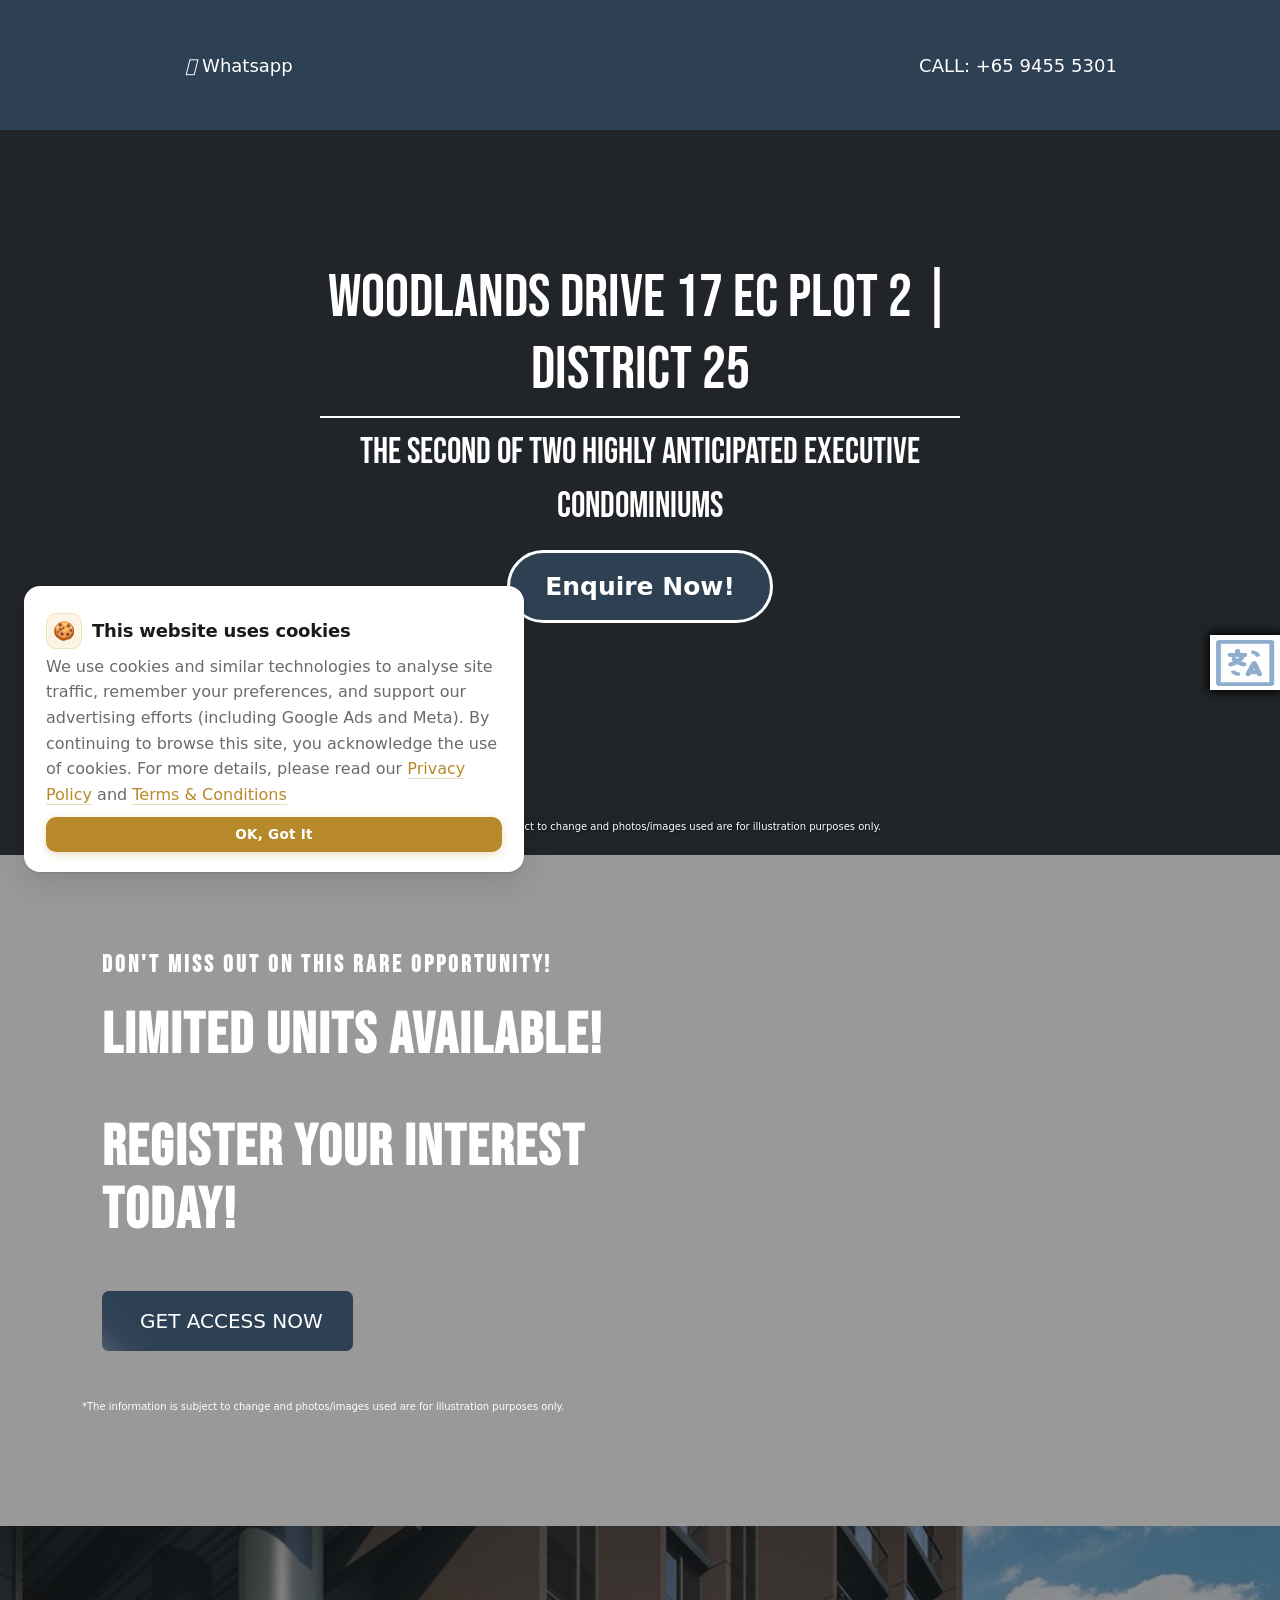
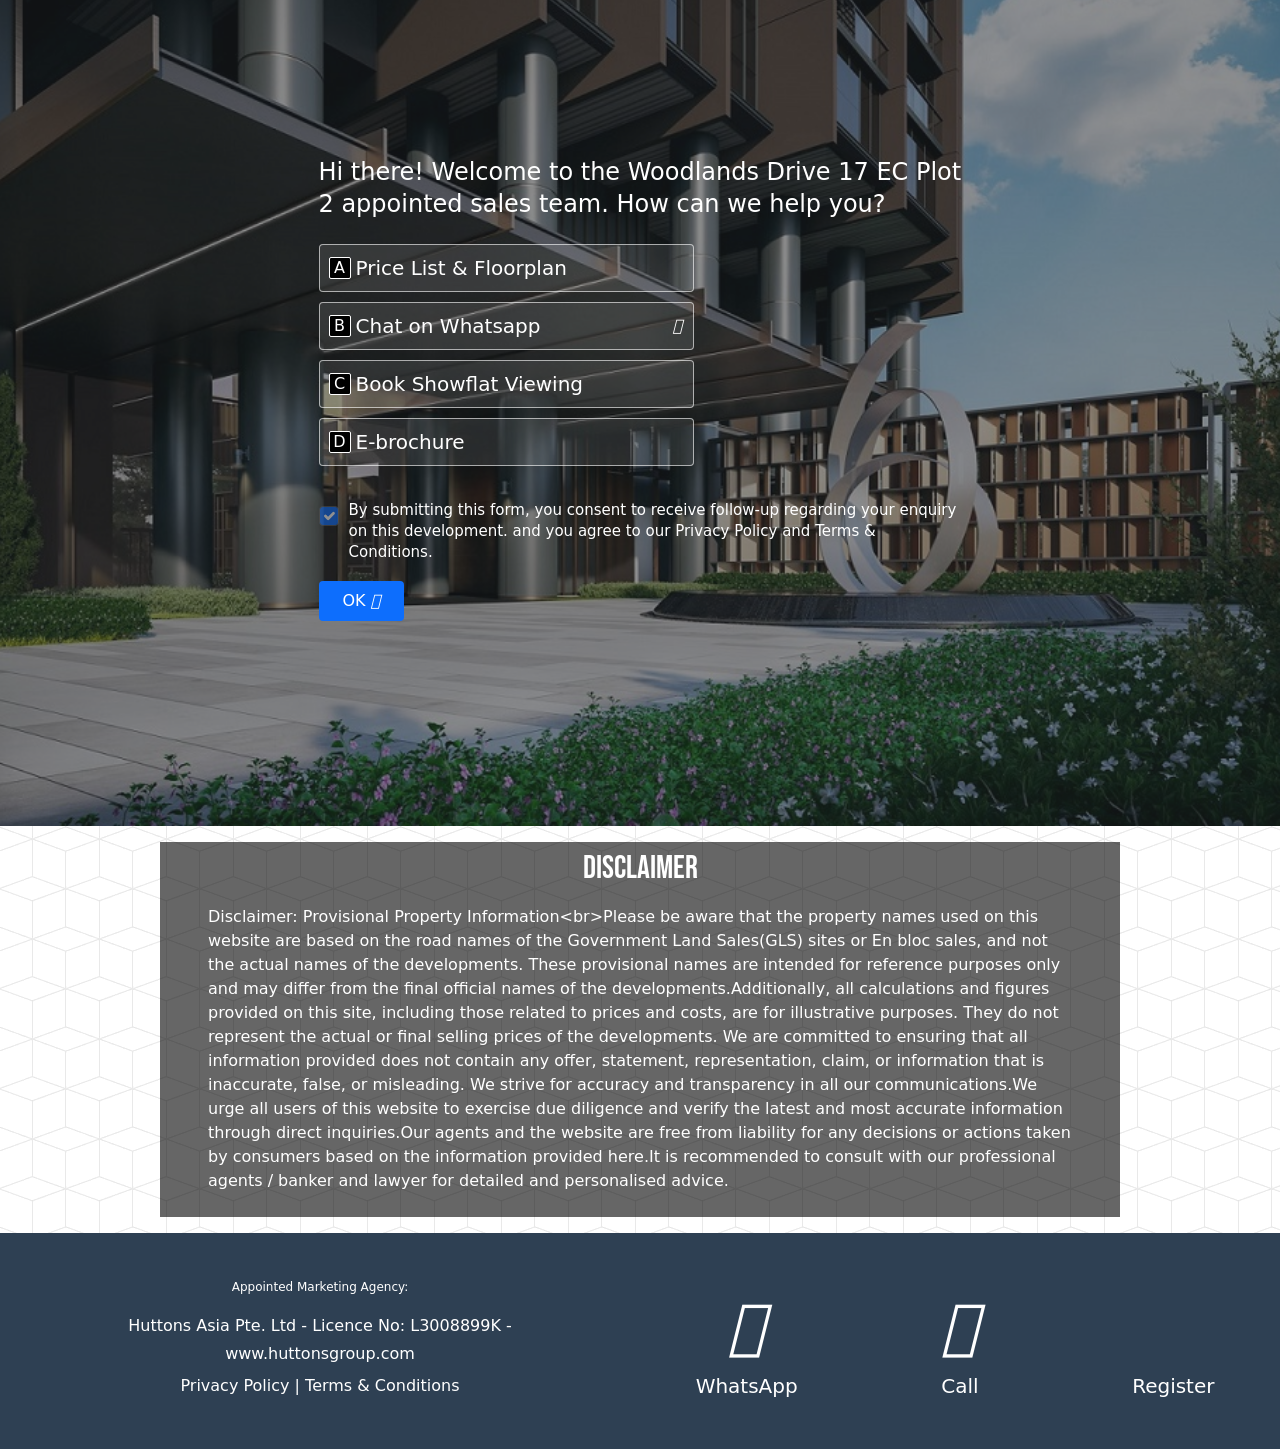
==== index.html @ e2419bd7 "Initial commit Co-Authored-By: Oz <oz-agent@warp.dev>" ====
<!DOCTYPE html>
<html lang="en-SG" dir="ltr">
<head>
    <meta http-equiv="X-UA-Compatible" content="IE=edge" />
    <meta charset="UTF-8">
    <meta http-equiv="X-UA-Compatible" content="IE=edge">
    <meta name="viewport" content="width=device-width, initial-scale=1.0">
    <title>Woodlands Drive 17 EC Plot 2 | District 25</title>

        <link rel="canonical" href="index.html" />
        <link rel="alternate" hreflang="en-sg" href="index.html" />
        <link rel="alternate" hreflang="x-default" href="index.html" />

    <!-- Author — person or organization who created the content -->
    <meta name="author" content="Huttons Asia Pte Ltd" />

    <!-- Publisher — organization publishing the site -->
    <meta name="publisher" content="Huttons Asia Pte Ltd" />

    <!-- Copyright — ownership declaration -->
    <meta name="copyright" content="© 2026 Huttons Asia Pte Ltd. All rights reserved." />

    <!-- Generator — optional, identifies the platform -->
    <meta name="generator" content="RTD Showflat Platform" />

    <meta property="og:title" content="Woodlands Drive 17 EC Plot 2 | District 25" />
    <meta property="og:description" content="Woodlands Drive 17 EC Plot 2 is an upcoming executive condominium that is approximately 290,000 sqft with the potential to yield about 560 units. Located near Woodlands South MRT and the future Woodlands Regional Centre, its strategic positioning with strong connectivity and transformation nearby presents an attractive opportunity for homeowners and investors. " />
    <meta property="og:url" content="https://woodlandsdrive17plot2admin.showflat.com.sg" />
    <meta property="og:image" itemprop="image"
          content="https://rtdbookappointment.s3.ap-southeast-1.amazonaws.com/Bookappointment/Property/9a87d29b-742b-47fc-98c3-b0d3857cc143.jpg" />

    <meta name="twitter:card" content="summary_large_image" />
    <meta name="twitter:url" content="https://woodlandsdrive17plot2admin.showflat.com.sg" />
    <meta name="twitter:title" content="Woodlands Drive 17 EC Plot 2 | District 25" />
    <meta name="twitter:description" content="Woodlands Drive 17 EC Plot 2 is an upcoming executive condominium that is approximately 290,000 sqft with the potential to yield about 560 units. Located near Woodlands South MRT and the future Woodlands Regional Centre, its strategic positioning with strong connectivity and transformation nearby presents an attractive opportunity for homeowners and investors. " />
    <meta name="twitter:image" content="https://rtdbookappointment.s3.ap-southeast-1.amazonaws.com/Bookappointment/Property/9a87d29b-742b-47fc-98c3-b0d3857cc143.jpg" />
    <meta name="twitter:image:alt" content="Woodlands Drive 17 EC Plot 2 | District 25" />

        <meta name="description" content="Woodlands Drive 17 EC Plot 2 is an upcoming executive condominium that is approximately 290,000 sqft with the potential to yield about 560 units. Located near Woodlands South MRT and the future Woodlands Regional Centre, its strategic positioning with strong connectivity and transformation nearby presents an attractive opportunity for homeowners and investors. ">


    <meta name="google-site-verification" />

    <!-- Preconnect hints (moved to top) -->
    <link rel="preconnect" href="https://fonts.googleapis.com">
    <link rel="preconnect" href="https://fonts.gstatic.com" crossorigin>
    <link rel="preconnect" href="https://cdnjs.cloudflare.com">

    <!-- Favicon -->
    <link rel="icon" type="image/x-icon" href="https://rtdbookappointment.s3.ap-southeast-1.amazonaws.com/Bookappointment/Property/d33e8c09-7c32-4915-ab3e-2075d72702f4">

    <link rel="apple-touch-icon" sizes="180x180" href="https://rtdbookappointment.s3.ap-southeast-1.amazonaws.com/Bookappointment/Property/d33e8c09-7c32-4915-ab3e-2075d72702f4">
    <link rel="apple-touch-icon" sizes="152x152" href="https://rtdbookappointment.s3.ap-southeast-1.amazonaws.com/Bookappointment/Property/d33e8c09-7c32-4915-ab3e-2075d72702f4">
    <link rel="apple-touch-icon" sizes="120x120" href="https://rtdbookappointment.s3.ap-southeast-1.amazonaws.com/Bookappointment/Property/d33e8c09-7c32-4915-ab3e-2075d72702f4">
    <link rel="apple-touch-icon" sizes="76x76" href="https://rtdbookappointment.s3.ap-southeast-1.amazonaws.com/Bookappointment/Property/d33e8c09-7c32-4915-ab3e-2075d72702f4">
    <meta name="apple-mobile-web-app-capable" content="yes">
    <meta name="apple-mobile-web-app-status-bar-style" content="default">
    <meta name="apple-mobile-web-app-title" content="Woodlands Drive 17 EC Plot 2">

    <link rel="manifest" href="site.webmanifest">
    <meta name="theme-color" content="#041e42">

        <meta name="robots" content="index, follow">

    <!-- Google Fonts (external CDN — no versioning needed) -->
    <link href="https://fonts.googleapis.com/css2?family=Bebas+Neue&family=Cormorant+Garamond:ital,wght@0,300;0,400;0,500;0,600;0,700;1,300;1,400;1,500;1,600;1,700&family=Exo:ital,wght@0,100;0,200;0,300;0,400;0,500;0,600;0,700;0,800;0,900;1,100;1,200;1,300;1,400;1,500;1,600;1,700;1,800;1,900&family=Montserrat:ital,wght@0,100;0,200;0,300;0,400;0,500;0,600;0,700;0,800;0,900;1,100;1,200;1,300;1,400;1,500;1,600;1,700;1,800;1,900&family=Nunito:wght@300;400;700&family=Rajdhani:wght@300&family=Roboto:ital,wght@0,100;0,300;0,400;0,500;0,700;0,900;1,100;1,300;1,400;1,500;1,700;1,900&family=Syne:wght@400;500;600;700;800&display=swap" rel="stylesheet">

    <!-- Font Awesome (external CDN — no versioning needed) -->
    <link rel="stylesheet" href="https://cdnjs.cloudflare.com/ajax/libs/font-awesome/4.7.0/css/font-awesome.min.css">

    <!-- CSS (versioned) -->
    <link href="Content/templates_assets/templateZ/css/tempZstyle.css%3Fv=1.0.css" rel="stylesheet" />
    <link href="Content/templates_assets/DesignX,Z_Common/MortgageCalculatorStyle.css%3Fv=1.0.css" rel="stylesheet" />
    <link href="Content/templates_assets/DesignX,Z_Common/MeetingCardsStyle.css%3Fv=1.0.css" rel="stylesheet" />
    <link href="Content/templates_assets/css/bootstrap5.1.3.min.css%3Fv=1.0.css" rel="stylesheet" />
    <link rel="stylesheet" href="Content/microsites_assets/css/owl.css%3Fv=1.0.css" />
    <link href="Content/assets/css/Animate2020.css%3Fv=1.0.css" rel="stylesheet" />
    <link href="Content/templates_assets/css/jquery-ui.css%3Fv=1.0.css" rel="stylesheet" />

    <link rel="stylesheet"
          href="Content/microsites_assets/css/showflat.print.css%3Fv=1.0.css"
          media="print" />

    <style>

    :root {
        --font-fallback: -apple-system, BlinkMacSystemFont, 'Segoe UI', Arial, sans-serif;
    }

    /* ── Header ── */

    .header-contact-btn a:hover {
        background-color: #2E4053;
    }

    .theme-btn-bg-color  { background-color: #2E4053 !important; }
    .theme-btn-text-color { color: #ffffff !important; }

    /* ── Scrollbar ── */

    .hide-scroll::-webkit-scrollbar { display: none; }

    /* ── Map ── */

    #map_canvas {
        position: relative;
        width: 100%;
        height: 600px;
        overflow: hidden;
        padding-top: 56.25%;
    }

    /* ── Tables ── */

    .price-list .table-responsive table {
        max-width: 100% !important;
        color: white;
    }

    .brochure-sec .table .img-responsive {
        max-width: 100%;
        height: unset !important;
    }

    .brochure-sec table th,
    .brochure-sec table td {
        color: white;
    }

    .brochure-sec .table div { overflow-x: auto; }

    .project-intro div .table { color: white !important; }

    .project-intro div .table img {
        max-width: 100% !important;
        height: unset !important;
    }

    .project-intro div .table .table { min-width: 100% !important; }

    /* ── Inputs ── */

    ::placeholder { color: #d3d3d3 !important; }

    .contact-sec input,
    .contact-sec select,
    .contact-sec textarea {
        border: none;
        min-height: 56px !important;
    }

    .contact-sec input:focus,
    .contact-sec select:focus,
    .contact-sec textarea:focus {
        outline: none;
    }

    .contact-sec textarea { max-height: 200px; }

    #contactFormModal select { min-height: 43px !important; }

    input::-webkit-outer-spin-button,
    input::-webkit-inner-spin-button {
        -webkit-appearance: none;
        margin: 0;
    }

    input[type=number] { -moz-appearance: textfield; }

    /* ── Description ── */

    .description table {
        width: unset !important;
        table-layout: fixed !important;
    }

    .description div { overflow-x: auto; }
    .description img { width: 100% !important; }

    /* ── Arrows ── */

    .rtArrow { transition-duration: 0.2s; }

    .rtUp {
        transform: rotateZ(-90deg);
        transition-duration: 0.2s;
    }

    .arrow-inner::before { background-color: rgba(46,64,83); }
    .arrow-inner::after  { background-color: rgba(46,64,83); }

    /* ── Footer / remove ── */

    .remove-footer { transform: translateY(100%); }

    /* ── Contact div ── */

    .main-contact-div { overflow-y: scroll; }
    .main-contact-div::-webkit-scrollbar { display: none; }

    /* ── Q headings ── */

    .q-headings {
        position: relative;
        font-weight: unset;
        font-size: 24px;
        line-height: 32px;
    }

    .q-headings span {
        display: none;
        position: absolute;
        top: 5px;
        font-size: 14px;
        line-height: 20px;
        left: -30px;
    }

    /* ── Chat option ── */

    .chat-option {
        display: flex;
        align-items: center;
        position: relative;
        width: 100%;
        font-weight: unset;
        font-size: 16px;
        line-height: 24px;
        padding: 10px;
        max-width: 100%;
        margin-bottom: 10px;
        border-radius: 4px;
        background-color: rgba(255, 255, 255, 0.1);
        box-shadow: rgb(255 255 255 / 60%) 0px 0px 0px 1px inset;
        transition-duration: 0.1s;
        transition-property: background-color, color, border-color, opacity, box-shadow;
        transition-timing-function: ease-out;
        cursor: pointer;
    }

    .chat-option:hover {
        background-color: rgba(255, 255, 255, 0.3);
        box-shadow: rgb(255 255 255 / 60%) 0px 0px 0px 2px inset;
    }

    .chat-option-text {
        font-weight: unset;
        font-size: 20px;
        line-height: 28px;
    }

    .chat-option .chat-opt-icons { padding-right: 5px; }

    .chat-option .chat-opt-icons span {
        display: flex;
        align-items: center;
        justify-content: center;
        background-color: black;
        border: 1px solid white;
        border-radius: 2px;
        width: 22px;
        height: 22px;
    }

    .chat-option .chat-opt-check {
        padding-right: 5px;
        position: absolute;
        right: 0;
        display: none;
    }

    .chat-option .checked { display: inline; }

    .chat-option .chat-opt-check span {
        display: flex;
        align-items: center;
        justify-content: center;
        width: 22px;
        height: 22px;
    }

    /* ── Contact form wrappers ── */

    .contact-form-name,
    .contact-form-email,
    .contact-form-unittype,
    .contact-form-number,
    .contact-form-date {
        height: 0px;
        overflow: hidden;
    }

    /* ── Contact form shared input styles ── */

    .contact-form-name input,
    .contact-form-email input,
    .contact-form-unittype input,
    .contact-form-date input,
    .contact-form-date select {
        box-sizing: border-box;
        display: block;
        width: 100%;
        font-family: inherit;
        color: rgb(255, 255, 255);
        padding: 0px 0px 8px;
        border: none;
        outline: none;
        box-shadow: none;
        font-size: 24px;
        line-height: unset;
        border-bottom: 1px solid white;
        transition: border-bottom 0.3s;
        background-color: transparent !important;
    }

    .contact-form-date select option { color: black !important; }

    .contact-form-name input:focus,
    .contact-form-email input:focus,
    .contact-form-unittype input:focus {
        border-bottom: 3px solid white;
        transition-duration: 0.3s;
    }

    /* Phone number — different width */
    .contact-form-number input {
        box-sizing: border-box;
        display: block;
        width: 60%;
        font-family: inherit;
        color: rgb(255, 255, 255);
        padding: 10px;
        border: none;
        outline: none;
        box-shadow: none;
        font-size: 24px;
        line-height: unset;
        border-bottom: 1px solid white;
        transition: border-bottom 0.3s;
        background-color: transparent !important;
    }

    /* ── Error / success ── */

    .number-error-msg {
        position: absolute;
        display: inline-block;
        left: 40%;
        top: 2px;
        background-color: rgb(247, 230, 230);
        border-radius: 3px;
        width: auto;
        color: rgb(255, 0, 0);
        min-height: 32px;
        outline: 0px;
        padding: 4px 8px;
        transition-duration: 0.2s;
    }

    .number-error-msg-default {
        height: 0px;
        overflow: hidden;
        transform: translateY(10px);
    }

    .form-success-msg { display: none; }

    .contact-thank-note {
        color: #fff;
        font-family: helvetica, var(--font-fallback);
        font-size: 18px;
        font-weight: 500;
    }

    /* ── Video ── */

    .video-cover {
        min-height: 100%;
        min-width: 100%;
        left: 50%;
        position: absolute;
        top: 50%;
        transform: translate(-50%, -50%);
    }

    /* ── Call to action ── */

    .call-to-action {
        background-image: linear-gradient(rgba(0, 0, 0, 0.4), rgba(0, 0, 0, 0.4)), url(https://rtdbookappointment.s3.ap-southeast-1.amazonaws.com/Bookappointment/Property/10197a0c-a9e4-4b02-9f46-863754427ce1);
        background-size: cover;
        background-position: center center;
    }

    .call-to-action .title-year {
        color: #FFF8C5;
        font-size: 24px;
        font-weight: 600;
        letter-spacing: 3px;
        font-family: 'Bebas Neue', var(--font-fallback);
        padding: 0px 2px 0px 20px;
    }

    .call-to-action .heading {
        color: #FFF8C5;
        font-size: 58px;
        font-weight: 600;
        line-height: 1.1em;
        letter-spacing: 2px;
        font-family: "Bebas Neue", var(--font-fallback);
        padding: 0px 2px 0px 20px;
    }

    .call-to-action .heading-overview p {
        text-align: left;
        font-size: 18px;
        line-height: 22px;
        padding: 0px 2px 0px 20px;
    }

    /* ── Countdown ── */

    .countdown {
        list-style: none;
        margin: 0;
        padding: 0;
        display: table;
        table-layout: fixed;
        width: 100%;
    }

    .countdown-item { display: table-cell; }
    .countdown-item div { padding: 0px 2px 0px 20px; }

    .countdown-digits {
        color: #FFEAA3;
        font-family: "Bebas Neue", var(--font-fallback);
        font-weight: 400;
        font-size: 54px;
        line-height: 1;
    }

    .countdown-label {
        font-size: 18px;
        line-height: 1;
        color: #fff;
        font-family: "Cormorant Garamond", var(--font-fallback);
        font-weight: 400;
    }

    /* ── Animated button ── */

    .animated-btn {
        background-color: transparent;
        color: white;
        border-color: #86375442;
        border-radius: 7px;
        display: inline-flex;
        padding: 15px 30px;
        text-decoration: none;
        align-items: center;
        position: relative;
        overflow: hidden;
    }

    .animated-btn .button-heading {
        font-size: 20px;
        font-weight: 500;
    }

    .animated-btn:hover { color: white; }

    .animated-btn:before {
        content: '';
        position: absolute;
        height: 200px;
        width: 50px;
        background-color: #fff;
        box-shadow: 0 0 10px #fff;
        filter: blur(30px);
        animation: mymove 2.5s infinite;
        transform: rotate(-45deg) translateX(-60px);
        left: -50px;
    }

    .animated-btn span i { font-size: 26px; }

    @keyframes mymove {
        from { transform: rotate(-45deg) translateX(-60px); }
        to   { transform: rotate(-45deg) translate(500px, 350px); }
    }

    /* ── Preview sections ── */

    .preview-heading {
        color: #2E4053;
        font-family: "Bebas Neue", var(--font-fallback);
        font-size: 73px;
        line-height: .9em;
        font-weight: 600;
    }

    .preview-heading-overview {
        text-align: center;
        color: #2E4053;
        font-size: 18px;
        line-height: 19px;
        font-weight: 400;
        font-family: Arial, var(--font-fallback);
    }

    .preview-access { padding-bottom: 140px; }

    .preview-access .access-card {
        border-radius: 15px;
        text-align: center;
        background-image: linear-gradient(rgba(0, 0, 0, 0.3), rgba(0, 0, 0, 0.3)), url("https://rtdbookappointment.s3.ap-southeast-1.amazonaws.com/Bookappointment/Property/8a466452-8d2e-4a30-80cf-68b984b56114");
        background-size: cover;
        background-repeat: no-repeat;
        box-shadow: 0 0 10px 0 #000;
        height: 100%;
    }

    .preview-access .access-card .heading {
        color: #131313;
        font-weight: 600;
        letter-spacing: 2px;
        font-family: "Bebas Neue", var(--font-fallback);
        margin-bottom: 20px;
    }

    .preview-access .access-card .main-heading h1 {
        color: #0c0c0c;
        font-family: "Bebas Neue", var(--font-fallback);
        font-size: 5vw;
        line-height: .9em;
        margin-bottom: 20px;
        font-weight: 600;
    }

    .preview-access .access-card .main-heading-overview {
        text-align: center;
        color: #1b1b1b;
        line-height: 22px;
        margin-bottom: 60px;
        font-weight: 400;
    }

    .animated-transparent-btn {
        background: none;
        background-color: transparent;
        border: 1px solid black;
    }

    .preview-next { padding: 104px 32px; }

    .preview-next .main-heading {
        color: #2E4053;
        font-family: "Bebas Neue", var(--font-fallback);
        font-size: 90px;
        font-weight: 600;
    }

    .preview-next .next-card {
        text-align: center;
        border-radius: 15px;
        padding: 70px 10px 100px;
        height: 100%;
    }

    .preview-next .next-card .heading {
        color: #fff;
        font-weight: 600;
        letter-spacing: 2px;
        font-family: 'Roboto', var(--font-fallback);
        padding: 0px 20px;
    }

    .preview-next .next-card .main-heading {
        color: #1e1e1e;
        font-family: "Bebas Neue", var(--font-fallback);
        font-size: 4vw;
        font-weight: 600;
        line-height: .8em;
        margin-top: 20px;
        margin-bottom: 30px;
    }

    .preview-next .next-card .main-heading-overview {
        text-align: center;
        color: #fff;
        line-height: 22px;
        padding: 0px 20px;
    }

    .preview-faq { padding: 100px 32px; }

    .preview-faq .main-heading {
        color: #2E4053;
        font-family: "Bebas Neue", var(--font-fallback);
        font-size: 3.7vw;
        font-weight: 600;
    }

    .preview-faq .faqq-question { border: 1px solid rgba(0, 0, 0, 0.05); }
    .preview-faq .faqq-question:not(:last-child) { border-bottom: none; }

    .preview-faq .faqq-question h5,
    .unit-type-new .faqq-question h5 {
        font-family: 'Roboto', var(--font-fallback);
        display: flex;
        align-items: center;
        gap: 15px;
        font-size: 21px;
        cursor: pointer;
        padding: 15px;
        transition-duration: 0.4s;
    }

    .preview-faq .faqq-question h5 .angle-icons,
    .unit-type-new .faqq-question h5 .angle-icons { margin-left: auto; }

    .unit-type-new .faqq-question h5 { border-bottom: 1px solid white; }
    .unit-type-new .faqq-question h5:hover { color: #e6c6a9; }

    .preview-faq .answerr,
    .unit-type-new .answerr {
        font-family: 'Roboto', var(--font-fallback);
        display: none;
        padding: 15px;
        font-size: 1rem;
        line-height: 1.7;
    }

    .hover-white:hover {
        background-color: white;
        color: black;
        border-color: white;
        transition-duration: 0.4s;
    }

    .border-orange { border: 1px solid #ffa600 !important; }
    .bg-orange { background-color: #ffa600; }

    /* ── Developer section ── */

    .developer .developer-container {
        background-attachment: fixed;
        background-size: auto 100%;
        position: relative;
        min-height: 100vh;
        display: flex;
        align-items: end;
    }

    .developer .developer-container .developer-container-content .developer-container-content-logo img {
        width: 50%;
    }

    .developer .developer-container .developer-overview {
        text-align: center;
        color: #ECECEC;
        font-size: 17px;
        line-height: 19px;
        font-weight: 500;
        font-family: 'Roboto', var(--font-fallback);
        margin-bottom: 20px;
        padding-bottom: 100px;
    }

    .developer .developer-container .img-gallery { text-align: center !important; }
    .developer .developer-container .img-gallery img { width: 100%; max-width: 300px; }

    /* ── Unit type new ── */

    .unit-type-new { color: white; }

    .unit-type-new .unit-type-icon {
        width: 1em;
        height: 1em;
        position: relative;
        display: block;
        font-size: 20px;
    }

    .unit-type-new .main-heading {
        color: #f0f0f0;
        font-family: "Bebas Neue", var(--font-fallback);
        font-size: 5.2vw;
        font-weight: 600;
        line-height: .8em;
        letter-spacing: 10px;
    }

    .unit-type-new .main-heading-overview {
        font-weight: 600;
        letter-spacing: 2px;
        font-family: 'Bebas Neue', var(--font-fallback);
        margin-bottom: 20px;
    }

    /* ── Location carousel ── */

    .location-carousel .img-holder {
        box-shadow: 12px 16px 10px 0px rgba(0, 0, 0, 0.5);
    }

    .location-carousel .location-carousel-slide {
        height: 400px;
        position: relative;
        background-size: cover;
        background-position: center center;
    }

    .location-carousel .location-carousel-slide .slide-content {
        position: absolute;
        bottom: 0;
        width: 100%;
        padding: 0px 10px 10px;
    }

    .location-carousel .location-carousel-slide .slide-content .content-heading {
        font-size: 60px;
        color: white;
        font-weight: 600;
        font-family: 'Bebas Neue', var(--font-fallback);
        line-height: 0.8em;
        text-align: center;
    }

    .location-carousel .location-carousel-slide .slide-content .number {
        position: absolute;
        top: 0;
        left: 15px;
        display: flex;
        align-items: center;
        justify-content: center;
        min-height: 60px;
        min-width: 60px;
        border-radius: 50%;
        font-size: 40px;
        font-weight: 600;
        color: black;
        background-color: #ffdd5e;
        font-family: 'Bebas Neue', var(--font-fallback);
        line-height: 0.8em;
    }

    /* ── Floor plans / UI ── */

    .floor_plans_sec .sec-heading {
        color: #83a17e;
        font-family: 'Bebas Neue', var(--font-fallback);
        font-size: 60px;
        font-weight: 200;
        text-transform: uppercase;
        font-style: normal;
        text-decoration: none;
        line-height: 1.4em;
    }

    .cardheading-style2 {
        font-size: 20px;
        font-weight: 400;
        text-transform: uppercase;
        font-style: normal;
        text-decoration: none;
        line-height: 1.5em;
    }

    .btn-shadow-style1 {
        box-shadow: 0px 0px 10px 0px rgba(255, 249, 241, 0.48);
        text-transform: uppercase;
        font-size: 13px;
        border: 1px solid white;
        font-weight: 500;
    }

    .image_curve {
        border-top-left-radius: 600px;
        border-top-right-radius: 600px;
    }

    /* ── Animations ── */

    .shake { animation: shake 0.5s; }

    @keyframes shake {
        10%, 90% { transform: translate3d(-1px, 0, 0); }
        20%, 80% { transform: translate3d(2px, 0, 0); }
        30%, 50%, 70% { transform: translate3d(-4px, 0, 0); }
        40%, 60% { transform: translate3d(4px, 0, 0); }
    }

    /* ── Owl carousel dots ── */

    .owl-carousel.owl-dot-style1 .owl-stage-outer {
        position: relative;
        display: block;
        padding-top: 0px;
    }

    .owl-carousel.owl-dot-style1 .owl-dots {
        position: relative;
        text-align: center;
        line-height: 0;
        margin-top: 20px !important;
        display: block;
    }

    .owl-carousel.owl-dot-style1 .owl-dots .owl-dot {
        position: relative;
        display: inline-block;
        border: 1px solid transparent;
        background: transparent;
        margin: 0px 7px;
        padding: 5px;
        border-radius: 50%;
        transition: all 100ms linear;
        transition-delay: 0.1s;
    }

    .owl-carousel.owl-dot-style1 .owl-dots .owl-dot span {
        display: block;
        width: 9px;
        height: 9px;
        background: #dedede;
        margin: 0px !important;
        border-radius: 50%;
        transition: all 100ms linear;
        transition-delay: 0.1s;
    }

    .owl-carousel.owl-dot-style1 .owl-dots .owl-dot.active {
        border: 1px solid #dedede;
        background: #ffffff;
    }

    .owl-carousel.owl-dot-style1 .owl-dots .owl-dot.active span {
        background: #59b376;
    }

    /* ── Google Translate ── */

    .goog-te-banner-frame { display: none; }

    .goog-te-gadget-icon {
        background-image: url('https://translate.google.com/intl/en_ALL/images/2x_googlelogo_normal_dark.png');
    }

    .goog-te-menu-value { font-size: 16px; }

    .goog-te-menu2 {
        background-color: #fff;
        border: 1px solid #ccc;
        box-shadow: 0 1px 3px rgba(0, 0, 0, 0.1);
        padding: 8px;
    }

    .goog-te-menu2-item div {
        border-radius: 4px;
        padding: 6px;
    }

    .VIpgJd-ZVi9od-ORHb-OEVmcd { display: none !important; }
    .goog-te-gadget { font-size: 0px !important; }
    .goog-te-gadget span { display: none; }
    .goog-te-gadget > * { font-size: 16px !important; }

    .google-translation-container {
        position: fixed;
        width: 70px;
        height: 55px;
        bottom: 210px;
        right: 0px;
        background-color: #fff;
        box-shadow: 0px 0px 10px 2px #000;
        z-index: 50000;
    }

    #toggle-translate { filter: brightness(0.8); }

    #google_translate_element {
        transition: transform 1.5s ease;
        transform: translate(-130px, 20%);
    }

    .google_translate_element-animation {
        transform: translate(200px, 20%) !important;
    }

    #google_translate_element .goog-te-gadget div select {
        background-color: rgba(255, 255, 255, 0.5);
        font-weight: 600;
        padding: 5px !important;
        font-size: 15px !important;
    }

    #google_translate_element .goog-te-gadget div select option {
        background-color: rgba(255, 255, 255, 0.5);
        font-weight: 600;
    }

    /* ── Slider ── */

    .slider-disclaimer {
        font-size: 10px;
        bottom: 5px !important;
        padding: 0 10px;
    }

    .header-sliderr-btn { margin-bottom: 30px; }


    /* ════════════════════════════════
       MEDIA QUERIES
       Breakpoint scale:
         Desktop    : > 1024px        (base styles)
         Tablet L   : 769px – 1024px  ← NEW
         Tablet P   : 577px – 768px   ← NEW
         Mobile     : ≤ 576px
       ════════════════════════════════ */

    /* ── Desktop wide helper ── */
    @media (min-width: 992px) and (max-width: 1201px) {
        .fact-icon {
            font-size: 50px;
            padding: 0px !important;
        }
    }

    @media (min-width: 767px) {
        .mt-130-desk { margin-top: 130px; }
    }

    /* ── Tablet Landscape: 769px – 1024px ── */
    @media (min-width: 769px) and (max-width: 1024px) {

        /* Floor plans — step from 60px desktop toward 40px mobile */
        .floor_plans_sec .sec-heading {
            font-size: 50px;
            line-height: 1.3em;
        }

        /* Map canvas */
        #map_canvas {
            height: 420px;
        }

        /* Call to action */
        .call-to-action .title-year {
            font-size: 22px;
            letter-spacing: 2px;
        }

        .call-to-action .heading {
            font-size: 46px;
        }

        .call-to-action .heading-overview p {
            font-size: 16px;
        }

        /* Countdown */
        .countdown-digits {
            font-size: 42px;
        }

        .countdown-label {
            font-size: 15px;
        }

        /* Preview sections */
        .preview-heading {
            font-size: 58px;
        }

        .preview-access { padding-bottom: 100px; }

        .preview-next { padding: 80px 24px; }

        .preview-next .main-heading {
            font-size: 70px;
        }

        .preview-next .next-card {
            padding: 50px 10px 70px;
        }

        .preview-faq {
            padding: 80px 24px;
        }

        .preview-faq .main-heading {
            font-size: 4.5vw;
        }

        .preview-faq .faqq-question h5,
        .unit-type-new .faqq-question h5 {
            font-size: 18px;
        }

        /* Contact form inputs */
        .contact-form-name input,
        .contact-form-email input,
        .contact-form-unittype input,
        .contact-form-date input,
        .contact-form-date select,
        .contact-form-number input {
            font-size: 20px;
        }

        /* Q headings */
        .q-headings {
            font-size: 20px;
            line-height: 28px;
        }

        /* Chat option */
        .chat-option-text {
            font-size: 18px;
        }

        /* Card heading */
        .cardheading-style2 {
            font-size: 18px;
        }

        /* Location carousel */
        .location-carousel .location-carousel-slide {
            height: 320px;
        }

        .location-carousel .location-carousel-slide .slide-content .content-heading {
            font-size: 48px;
        }

        /* Unit type */
        .unit-type-new .main-heading {
            font-size: 4.2vw;
            letter-spacing: 6px;
        }

        /* Developer — fixed bg attachment breaks on many tablet browsers */
        .developer .developer-container {
            background-attachment: scroll;
        }

        /* Animated button */
        .animated-btn .button-heading {
            font-size: 17px;
        }

        /* Google translate */
        .google-translation-container {
            bottom: 160px;
        }

        /* Section headings */
        .b-sec-title { font-size: 50px; }

        /* Access card h1 */
        .preview-access .access-card .main-heading h1 {
            font-size: 4vw;
        }
    }

    /* ── Tablet Portrait: 577px – 768px ── */
    @media (min-width: 577px) and (max-width: 768px) {

        /* Floor plans */
        .floor_plans_sec .sec-heading {
            font-size: 40px;
            line-height: 1.1em;
            text-align: center;
            width: 100%;
        }

        /* Map canvas */
        #map_canvas {
            height: 320px;
        }

        /* Call to action */
        .call-to-action .title-year {
            font-size: 20px;
            letter-spacing: 2px;
        }

        .call-to-action .heading {
            font-size: 36px;
        }

        /* Countdown */
        .countdown-digits {
            font-size: 34px;
        }

        .countdown-label {
            font-size: 13px;
        }

        /* Preview sections */
        .preview-heading {
            font-size: 44px;
            padding: 0 16px;
        }

        .preview-heading-overview {
            padding: 0 16px;
        }

        .preview-access { padding-bottom: 70px; }

        .preview-access .access-card {
            height: auto;
            margin-bottom: 40px;
            padding: 30px 30px 20px;
        }

        .preview-access .access-card .heading {
            font-size: 10px;
            margin-bottom: 8px;
        }

        .preview-access .access-card .main-heading h1 {
            font-size: 42px;
        }

        .preview-access .access-card .main-heading-overview {
            font-size: 14px;
        }

        .preview-next { padding: 65px 16px; }

        .preview-next .main-heading {
            font-size: 55px;
            text-align: center;
            line-height: .8em;
            padding-bottom: 24px;
        }

        .preview-next .next-card {
            margin-bottom: 24px;
            height: auto;
            padding: 24px 10px;
        }

        .preview-next .next-card .main-heading {
            font-size: 36px;
            text-align: start;
            margin: 0 0 10px;
            padding: 0 16px;
        }

        .preview-next .next-card .main-heading-overview {
            text-align: left;
        }

        .preview-faq { padding: 65px 16px; }

        .preview-faq .main-heading {
            font-size: 52px;
            line-height: .85em;
            text-align: center;
            margin-bottom: 24px;
        }

        .preview-faq .faqq-question h5,
        .unit-type-new .faqq-question h5 {
            font-size: 16px;
        }

        .preview-faq .answerr,
        .unit-type-new .answerr {
            font-size: 15px;
        }

        /* Contact form inputs */
        .contact-form-name input,
        .contact-form-email input,
        .contact-form-unittype input,
        .contact-form-date input,
        .contact-form-date select,
        .contact-form-number input {
            font-size: 18px;
        }

        /* Q headings */
        .q-headings {
            font-size: 18px;
            line-height: 26px;
        }

        /* Chat option */
        .chat-option {
            font-size: 15px;
        }

        .chat-option-text {
            font-size: 17px;
        }

        /* Card heading */
        .cardheading-style2 {
            font-size: 16px;
        }

        /* Small text */
        .small-mobile-text {
            font-size: 0.75rem;
        }

        /* Register button */
        .register-btn-2 {
            font-size: 16px;
        }

        /* Animated button */
        .animated-btn {
            padding: 12px 22px;
        }

        .animated-btn .button-heading {
            font-size: 16px;
        }

        /* Location carousel */
        .location-carousel .location-carousel-slide {
            height: 300px;
        }

        .location-carousel .location-carousel-slide .slide-content .content-heading {
            font-size: 42px;
        }

        .location-carousel .img-holder {
            box-shadow: none;
        }

        /* Unit type */
        .unit-type-new .main-heading {
            font-size: 3.9em;
            letter-spacing: 5px;
        }

        .unit-type-new .main-heading-overview {
            font-size: 13px;
        }

        /* Developer */
        .developer .developer-container {
            background-attachment: scroll;
        }

        .developer .developer-container .developer-container-content .developer-container-content-logo img {
            width: 60%;
        }

        /* Google translate */
        .google-translation-container {
            bottom: 130px;
        }

        /* Dream content */
        #dreamcontent img {
            width: 92% !important;
            height: auto !important;
            max-height: 90vh !important;
        }

        /* Section headings */
        .b-sec-title { font-size: 44px !important; }
        .showflat h1 { font-size: 44px !important; }
        .location-map h1 { font-size: 44px !important; }

        /* Button box */
        .button-box { text-align: center; }
    }

    /* ── Mobile: ≤ 576px ── */
    @media (max-width: 576px) {

        .small-mobile-text { font-size: 0.7rem; }

        /* Call to action */
        .call-to-action .title-year { font-size: 20px; }
        .call-to-action .heading { font-size: 34px; }

        /* Countdown */
        .countdown-digits { font-size: 32px; }
        .countdown-label { font-size: 12px; }

        .button-box { text-align: center; }

        /* Preview access */
        .preview-access .access-card {
            background-image: linear-gradient(rgba(0, 0, 0, 0.3), rgba(0, 0, 0, 0.3)), url("https://rtdbookappointment.s3.ap-southeast-1.amazonaws.com/Bookappointment/Property/8a466452-8d2e-4a30-80cf-68b984b56114");
            height: auto;
            margin-bottom: 50px;
            padding: 35px 40px 25px;
        }

        .preview-access .access-card .heading {
            font-size: 10px;
            margin-bottom: 8px;
        }

        .preview-access .access-card .main-heading h1 { font-size: 50px; }
        .preview-access .access-card .main-heading-overview { font-size: 14px; }

        .animated-btn .button-heading { font-size: 15px; }
        .animated-btn .button-heading-overview { font-size: 7px; }

        .preview-access { padding-bottom: 64px; }

        .preview-heading {
            font-size: 40px;
            padding: 0px 20px;
        }

        .preview-heading-overview { padding: 0px 20px; }

        .preview-next { padding: 61px 12px 64px !important; }

        .preview-next .next-card {
            margin-bottom: 30px;
            height: auto;
            padding: 20px 10px;
        }

        .preview-next .main-heading {
            font-size: 50px;
            line-height: .8em;
            text-align: center;
            padding-bottom: 30px;
        }

        .preview-next .next-card .heading {
            text-align: left;
            margin-bottom: 5px;
            padding: 0px 20px;
        }

        .preview-next .next-card .main-heading {
            font-size: 40px;
            text-align: start;
            margin: 0px 0px 10px;
            padding: 0px 20px;
        }

        .preview-next .next-card .main-heading-overview { text-align: left; }

        .preview-faq { padding: 61px 12px 64px !important; }

        .preview-faq .main-heading {
            font-size: 59px;
            line-height: .8em;
            text-align: center;
            margin-bottom: 30px;
        }

        .preview-faq .faqq-question h5,
        .unit-type-new .faqq-question h5 { font-size: 14px; }

        .preview-faq .answerr,
        .unit-type-new .answerr { font-size: 14px; }

        .hover-white:hover { transition-duration: 0.3s; }

        /* Developer */
        .developer .developer-container {
            background-attachment: scroll;
            background-size: unset;
        }

        .developer .developer-container .developer-container-content .developer-container-content-logo img {
            width: 60%;
        }

        /* Unit type */
        .unit-type-new .main-heading { font-size: 3.80em; }
        .unit-type-new .main-heading-overview { font-size: 12px; }

        /* Location carousel */
        .location-carousel .img-holder { box-shadow: none; }

        .location-carousel .location-carousel-slide .slide-content .content-heading {
            font-size: 40px;
            font-weight: unset !important;
        }

        /* Map canvas */
        #map_canvas {
            height: 250px;
        }

        /* Section headings */
        .b-sec-title { font-size: 40px !important; }
        .showflat h1 { font-size: 40px !important; }
        .location-map h1 { font-size: 40px !important; }

        /* Cardheading */
        .cardheading-style2 { font-size: 16px; }

        /* Register */
        .register-btn-2 { font-size: 16px; }

        /* Google translate */
        .google-translation-container {
            bottom: 120px;
            width: 70px;
            height: 55px;
        }

        /* Dream content */
        #dreamcontent img {
            width: 95% !important;
            height: auto !important;
            max-height: 90vh !important;
        }

        /* Slider */
        .slider-disclaimer {
            font-size: 8px;
            bottom: 2px;
        }

        .sliderr-item { padding-bottom: 50px; }

        .header-sliderr {
            min-height: 50vh;
            height: 50vh;
        }

        .video-cover {
            min-height: unset;
            height: 50vh;
        }

        .chat-question { padding: 10px; }

        .editor-data img { width: 100% !important; }
    }
    </style>


            <style>
                .contact {
                    background-image: url(Content/templates_assets/template15/images/slider-bg.jpg)
                }
            </style>

    <style>
          @keyframes scroll {
             0% { transform: translateX(100%); }
            100% { transform: translateX(-100%); }
          }
        .scrolling-text {
            white-space: nowrap;
            overflow: hidden;
            animation: scroll 20s linear infinite;
        }
        .img-disclaimer {
            background-image: url(https://rtdbookappointment.s3.ap-southeast-1.amazonaws.com/Bookappointment/Property/;
            
        }
    </style>
            <style>
                .developer .developer-container {
                    background-image: url('content/templates_assets/templatez/developer.jpg');
                }
            </style>


    <style>
            /* ============================================
    Accessibility: Keyboard Focus Styling
    :focus-visible = keyboard nav only, not mouse
    ============================================ */

            /* Remove outline on mouse/touch focus */
            *:focus:not(:focus-visible) {
                outline: none;
            }

            /* Show clear outline only for keyboard navigation */
            *:focus-visible {
                outline: 2px solid #2E4053; /* your gold brand colour */
                outline-offset: 3px;
                border-radius: 2px;
            }

            /* Override for specific elements */
            a:focus-visible,
            button:focus-visible,
            input:focus-visible,
            select:focus-visible,
            textarea:focus-visible,
            [tabindex]:focus-visible {
                outline: 2px solid #2E4053;
                outline-offset: 3px;
            }

        .skip-link {
            position: absolute;
            top: -100%;
            left: 0;
            z-index: 9999;
            padding: 8px 16px;
            background: #000;
            color: #fff;
            font-size: 14px;
            text-decoration: none;
            border-radius: 0 0 4px 0;
            transition: top 0.2s;
        }

            .skip-link:focus {
                top: 0;
            }
    </style>

    
    <!-- Google tag (gtag.js) -->
    <script async src="https://www.googletagmanager.com/gtag/js?id="></script>
    <script>
        window.dataLayer = window.dataLayer || [];
        function gtag() { dataLayer.push(arguments); }
        gtag('js', new Date());
        gtag('config', '');
        gtag('config', '', {
            'send_to': ''
        });
    </script>
    <!-- Meta Pixel Code -->
    <script>
        !function (f, b, e, v, n, t, s) {
            if (f.fbq) return; n = f.fbq = function () {
                n.callMethod ?
                    n.callMethod.apply(n, arguments) : n.queue.push(arguments)
            };
            if (!f._fbq) f._fbq = n; n.push = n; n.loaded = !0; n.version = '2.0';
            n.queue = []; t = b.createElement(e); t.async = !0;
            t.src = v; s = b.getElementsByTagName(e)[0];
            s.parentNode.insertBefore(t, s)
        }(window, document, 'script',
            'https://connect.facebook.net/en_US/fbevents.js');
        fbq('init', '');
        fbq('track', 'PageView');
    </script>
    <!-- End Meta Pixel Code -->

    <script type="application/ld+json">
{
  "@context": "https://schema.org",
  "@graph": [
    {
      "@type": "BreadcrumbList",
      "itemListElement": [
        {
          "@type": "ListItem",
          "position": 1,
          "name": "Woodlands Drive 17 EC Plot 2",
          "item": ""
        }
      ]
    },
    {
      "@type": "WebPage",
      "name": "Woodlands Drive 17 EC Plot 2 | District 25",
      "description": "Woodlands Drive 17 EC Plot 2 is an upcoming executive condominium that is approximately 290,000 sqft with the potential to yield about 560 units. Located near Woodlands South MRT and the future Woodlands Regional Centre, its strategic positioning with strong connectivity and transformation nearby presents an attractive opportunity for homeowners and investors. ",
      "url": "",
      "author": {
        "@type": "Organization",
        "@id": "https://www.huttonsgroup.com/",
        "name": "Huttons Asia"
      },
      "publisher": {
        "@type": "Organization",
        "@id": "https://www.huttonsgroup.com/",
        "name": "Huttons Asia"
      },
      "copyrightYear": "2026",
      "copyrightHolder": {
        "@type": "Organization",
        "@id": "https://www.huttonsgroup.com/",
        "name": "Huttons Asia"
      }
    },
    {
      "@type": "Organization",
      "@id": "https://www.huttonsgroup.com/",
      "name": "Huttons Asia",
      "url": "https://www.huttonsgroup.com/",
      "logo": {
        "@type": "ImageObject",
        "url": "https://www.huttonsgroup.com/wp-content/uploads/logo-huttons-rev-h150-new.png"
      },
      "contactPoint": {
        "@type": "ContactPoint",
        "telephone": "+65 9455 5301",
        "contactType": "sales"
      },
      "sameAs": [
        "https://www.facebook.com/huttonsasia",
        "https://www.instagram.com/huttonsasia",
        "https://www.linkedin.com/company/huttons-asia"
      ]
    },
    {
      "@type": "Apartment",
      "name": "Woodlands Drive 17 EC Plot 2",
      "description": "",
      "address": {
        "@type": "PostalAddress",
        "streetAddress": "Woodlands Drive 17",
        "postalCode": "",
        "addressLocality": "Singapore",
        "addressCountry": "SG"
      },
      "geo": {
        "@type": "GeoCoordinates",
        "latitude": 0,
        "longitude": 0
      },
      "numberOfBedrooms": "",
      "additionalProperty": [
        {
          "@type": "PropertyValue",
          "name": "Tenure",
          "value": "99-year Leasehold"
        },
        {
          "@type": "PropertyValue",
          "name": "Expected TOP",
          "value": "TBA"
        },
        {
          "@type": "PropertyValue",
          "name": "Total Units",
          "value": "560"
        },
        {
          "@type": "PropertyValue",
          "name": "Developer",
          "value": "TBA"
        }
      ]
    }
  ]
}
</script>
</head>
<body>
    
    <a href="index.html#main-content" class="skip-link">Skip to main content</a>
    <header class="headerr" style="background-color:#2E4053">
        <div class="headerr-items header-contact-btn bounce_animation animate__animated" style="background-color:#2E4053">
            <a href="https://wa.me/+8637544201?text=Hi, I am interested to view Woodlands Drive 17 EC Plot 2 sales gallery. Thank you" target="_blank" rel="noopener noreferrer" style="color:#ffffff"><i class="fa-brands fa-whatsapp"></i> Whatsapp</a>
        </div>
        <div class="headerr-items">
            <img loading="lazy" src="https://rtdbookappointment.s3.ap-southeast-1.amazonaws.com/Bookappointment/Property/d33e8c09-7c32-4915-ab3e-2075d72702f4" alt="Website Image of the Woodlands Drive 17 EC Plot 2" style="max-height:100px !important;" onerror="this.src='../../Image/noimage.png'">
        </div>
        <div class="headerr-items header-contact-btn bounce_animation animate__animated" style="background-color:#2E4053">
            <a href="tel:+65 9455 5301" target="_blank" rel="noopener noreferrer" style="color:#ffffff">CALL: +65 9455 5301</a>
        </div>
    </header>

    <main id="main-content">
        <div id="carouselExampleControls" class="carousel slide leftIn_animation animate__animated" data-bs-ride="carousel">
            <div class="carousel-inner">


                        <div class="carousel-item active">
                            <div class="header-sliderr position-relative">
                                
                                    <div class="position-absolute top-0 left-0 w-100 h-100" style="z-index:-2;">
                                        <div class="h-100 w-100 bg-dark">
                                            <div class="w-100 h-100 slider-bg-img-overlay" style="background-image: url(https://rtdbookappointment.s3.ap-southeast-1.amazonaws.com/Bookappointment/Property/9a87d29b-742b-47fc-98c3-b0d3857cc143.jpg); opacity:0.50;"></div>
                                        </div>
                                    </div>

                                


                                <div class="sliderr-item" style="padding-top:60px">
                                            <h1 style="color:#ffffff">Woodlands Drive 17 EC Plot 2 | District 25</h1>
                                                                            <p><span style="color:#ffffff;">The Second of Two Highly Anticipated Executive Condominiums</span></p>
                                                                            <div class="header-sliderr-btn">
                                            <a href="index.html#contact"
                                               style="color:#ffffff; background-color:#2e4153;"
                                               class="hideStickyHeader"
                                               >
                                                Enquire Now!
                                            </a>
                                        </div>
                                </div>


                                
                                <div class="position-absolute w-100 text-center slider-disclaimer" style="bottom: 10px; z-index: 2;">
                                    <p style="font-size: x-small; color: white; text-shadow: 1px 1px 3px rgba(0,0,0,0.7);">
                                        *The information is subject to change and photos/images used are for illustration purposes only.
                                    </p>
                                </div>

                            </div>
                        </div>
            </div>

        </div>



        

        <section id="call-to-action" class="call-to-action">
            <div class="container-fluid py-5">
                <div class="container py-5">
                    <div class="row">
                        <div class="col-lg-6">
                            <h2 class="title-year mb-4" style="color:#ffffff">
                                Don&#39;t Miss Out on this Rare Opportunity!
                            </h2>
                            <h2 class="heading mb-lg-5" style="color:#ffffff">
                                Limited Units Available!
                            </h2>

                                    <h3 class="heading mb-4 mb-lg-5" style="color: #ffffff" id="message"></h3>


                            <div class="heading-overview mb-4 mb-lg-5" style="color:#ffffff">
                                <span class="editor-data">
                                    
                                </span>

                            </div>
                            <h2 class="heading-overview mb-4 mb-lg-5" style="color: #fff8c5" id="message"></h2>
                            <div class="mb-lg-5 button-box text-start" style="padding-left:20px">
                                <a href="index.html#contact" class="animated-btn" style="background-color:#2E4053; color:#ffffff">

                                    <span class="uael_btn__blink"></span>

                                    <span class="me-2">
                                        <i class="fa-solid fa-fingerprint"></i>
                                    </span>

                                    <span class="d-flex flex-column">
                                            <span class="button-heading">
                                                <span class="">GET ACCESS NOW</span>
                                            </span>

                                        <span class="button-heading-overview"></span>

                                    </span>

                                </a>
                            </div>
                            <p style="font-size:x-small; color:#ffffff">*The information is subject to change and photos/images used are for illustration purposes only.</p>
                        </div>
                    </div>
                </div>
            </div>
        </section>

        


        <!--First Scroll Data-->
        <div id="firstscrolldata-container"></div>
    </main>





    
    <section id="contact">


<form Id="QueryForm" action="https://woodlandsdrive17plot2admin.showflat.com.sg/Microsite/SubmitContactForm" autocomplete="off" class="default-form2" method="post" onsubmit="validateContactForm()"><input name="__RequestVerificationToken" type="hidden" value="MLjJXJyuJM4fGNNbSNua61u5_l8WeftPSKpwgmPpmwYCUHt21g_zGIChCjDusn6VbscJMnCa0ubmyft23UElDMYJ_rY1" /> <!-- Optional but recommended -->
<input Id="HostUrl" id="HostUrl" name="HostUrl" type="hidden" value="woodlandsdrive17plot2admin.showflat.com.sg" /><input Id="webUrl" id="webUrl" name="webUrl" type="hidden" value="https://woodlandsdrive17plot2admin.showflat.com.sg/" /><input Id="PropertName" id="PropertyName" name="PropertyName" type="hidden" value="Woodlands Drive 17 EC Plot 2" /><input Id="WebsiteLogo" id="WebsiteLogo" name="WebsiteLogo" type="hidden" value="d33e8c09-7c32-4915-ab3e-2075d72702f4" /><input Id="ModelID" id="ModelID" name="ModelID" type="hidden" value="12011" /><input Id="AgentId" id="AgentID" name="AgentID" type="hidden" value="24300" /><input Id="AgentEmail" id="AgentEmail" name="AgentEmail" type="hidden" value="astonfoosw@gmail.com" /><input Id="checkUnitType" id="checkUnitType" name="checkUnitType" type="hidden" value="False" /><input Id="WhatsAppNumber" id="WhatsAppNumber" name="WhatsAppNumber" type="hidden" value="+8637544201" /><input Id="checkUnitType" id="checkUnitType" name="checkUnitType" type="hidden" value="False" /><input Id="subject" class="form_subject field-color" id="subject" name="subject" type="hidden" value="2" />    <input type="hidden" name="LeadFormType" id="LeadFormType" value="ContactForm" />
    <input type="hidden" class="form-control" id="GoogleCaptchaToken" name="GoogleCaptchaToken">
    <input type="hidden" id="fpVisitorId" name="FingerprintId" class="fpVisitorId" />
    <section class="position-relative contact" style="background-repeat: no-repeat; background-size: cover; background-position: center center; height: 100vh;z-index:0">
        <div class=" position-absolute top-0 w-100 h-100 text-white bg-dark" style="opacity:0.5;z-index:-2;"> </div>

        <div class="container h-100 text-white main-contact-div px-4" id="main-contact-div">
            <div class="row h-100 justify-content-center align-items-center">
                <div class="col-lg-7 px-1">
                    <div class="chat-question" id="chat-question">
                        <h3 class="my-4 q-headings">
                            <span class="q-mark">
                                1 <i class="fa-solid fa-arrow-right"></i>
                            </span>
                            Hi there! Welcome to the Woodlands Drive 17 EC Plot 2 appointed sales team. How can we help you?
                        </h3>
                        <div class="col-xl-7 col-lg-8 col-md-10 d-flex flex-column">
                            <div class="chat-option" id="price-list">
                                <div class="chat-opt-icons">
                                    <span>
                                        A
                                    </span>
                                </div>
                                <div class="chat-option-text">Price List & Floorplan</div>
                                <div class="chat-opt-check">
                                    <span>
                                        <i class="fa-solid fa-check"></i>
                                    </span>
                                </div>
                            </div>
                            <div class="chat-option" id="whatsapp-chat">
                                <div class="chat-opt-icons">
                                    <span>
                                        B
                                    </span>
                                </div>
                                <div class="chat-option-text">Chat on Whatsapp</div>
                                <div class="chat-opt-check checked">
                                    <span>
                                        <i class="fa-solid fa-check"></i>
                                    </span>
                                </div>
                            </div>
                            <div class="chat-option" id="showflat-booking">
                                <div class="chat-opt-icons">
                                    <span>
                                        C
                                    </span>
                                </div>
                                <div class="chat-option-text">Book Showflat Viewing</div>
                                <div class="chat-opt-check">
                                    <span>
                                        <i class="fa-solid fa-check"></i>
                                    </span>
                                </div>
                            </div>
                            <div class="chat-option" id="e-brochure">
                                <div class="chat-opt-icons">
                                    <span>
                                        D
                                    </span>
                                </div>
                                <div class="chat-option-text">E-brochure</div>
                                <div class="chat-opt-check">
                                    <span>
                                        <i class="fa-solid fa-check"></i>
                                    </span>
                                </div>
                            </div>
                        </div>
                        <div class="form-group mt-4 text-white consent-box">
                            <div class="form-check w-100">
                                <div class="d-flex align-items-start">
                                    <div style="padding-top: 2px;">
                                        <input class="form-check-input" type="checkbox" checked disabled style="height: 20px; width: 20px; border: 1px solid;">
                                    </div>
                                    <label class="form-check-label" style="margin: 0; font-size: 15px; line-height: 1.4;">
                                        By submitting this form, you consent to receive follow-up regarding your enquiry on this development.
                                        <span>
                                            and you agree to our
                                            <a href="https://woodlandsdrive17plot2admin.showflat.com.sg//privacy-policy"
                                               target="_blank"
                                               rel="noopener noreferrer"
                                               style="color:#ffffff; text-decoration:underline;">
                                                Privacy Policy
                                            </a>
                                            and
                                            <a href="https://woodlandsdrive17plot2admin.showflat.com.sg//terms"
                                               target="_blank"
                                               rel="noopener noreferrer"
                                               style="color:#ffffff; text-decoration:underline;">
                                                Terms & Conditions.
                                            </a>
                                        </span>
                                    </label>
                                </div>
                            </div>
                        </div>

                        <button class="bg-primary py-2 px-4 text-white border-0 rounded mt-3" style="cursor:pointer;" type="button" id="chat-opt-validation">OK  <i class="fa-solid fa-check"></i> </button>



                    </div>
                </div>
            </div>

            <div class="row justify-content-center align-items-center contact-form-date" id="contact-form-date">
                <div class="col-lg-7 px-1">
                    <div class="col-xl-9 col-lg-10 col-md-12 px-3">
                        <div>
                            <h3 class="mt-4 mb-3 q-headings">
                                <span class="q-mark">
                                    1 <i class="fa-solid fa-arrow-right"></i>
                                </span>
                                <label for="datepicker">Select Date <span aria-hidden="true" class="text-danger">*</span></label>
                            </h3>
                            <div style="position:relative">
                                <div style="position:absolute;top:0;left:0;width:100%;height:100%;z-index:2;display:none;background-color:transparent" class="date-overlay">

                                </div>
                                <input Id="datepicker" aria-required="true" class=" date-input" id="appointmentDate" name="appointmentDate" placeholder="Select Appointment Date" required="required" type="text" value="" />
                            </div>

                            <h3 class="mt-5 mb-3 q-headings">
                                <span class="q-mark">
                                    1 <i class="fa-solid fa-arrow-right"></i>
                                </span>
                                <label for="appointmentTime">Select Time <span aria-hidden="true" class="text-danger">*</span></label>
                            </h3>
                            <div style="position:relative">
                                <div class="form-group input-item input-item ltn__custom-icon">
                                    <select Id="appointmentTime" aria-required="true" class="field-color" id="appointmentTime" name="appointmentTime" required="required" style="background-color:rgba(0,0,0,0.3);color:white;border:none;border-bottom:1px solid white;border-radius:0px;"><option value="">----</option>
<option value="10 AM">10 AM</option>
<option value="11 AM">11 AM</option>
<option value="12 PM">12 PM</option>
<option value="1 PM">1 PM</option>
<option value="2 PM">2 PM</option>
<option value="3 PM">3 PM</option>
<option value="4 PM">4 PM</option>
<option value="5 PM">5 PM</option>
<option value="6 PM">6 PM</option>
<option value="7 PM">7 PM</option>
</select>
                                </div>
                            </div>
                            
                            <div class="form-group mt-4 text-white consent-box">
                                <div class="form-check w-100">
                                    <div class="d-flex align-items-start gap-2">
                                        <div style="padding-top: 2px;">
                                            <input class="form-check-input" type="checkbox" checked disabled style="height: 20px; width: 20px; border: 1px solid;">
                                        </div>
                                        <label class="form-check-label" style="margin: 0; font-size: 15px; line-height: 1.4;">
                                            By submitting this form, you consent to receive follow-up regarding your enquiry on this development.
                                            <span>
                                                and you agree to our
                                                <a href="https://woodlandsdrive17plot2admin.showflat.com.sg//privacy-policy"
                                                   target="_blank"
                                                   rel="noopener noreferrer"
                                                   style="color:#ffffff; text-decoration:underline;">
                                                    Privacy Policy
                                                </a>
                                                and
                                                <a href="https://woodlandsdrive17plot2admin.showflat.com.sg//terms"
                                                   target="_blank"
                                                   rel="noopener noreferrer"
                                                   style="color:#ffffff; text-decoration:underline;">
                                                    Terms & Conditions.
                                                </a>
                                            </span>
                                        </label>
                                    </div>
                                </div>
                            </div>

                            <button class="bg-primary py-2 px-4 text-white border-0 rounded mt-3" style="cursor:pointer;" type="button" id="date-validation">OK  <i class="fa-solid fa-check"></i> </button>
                        </div>
                    </div>
                </div>
            </div>

            <div class="row justify-content-center align-items-center contact-form-name" id="contact-form-name">
                <div class="col-lg-7 px-1">
                    <div class="col-xl-9 col-lg-10 col-md-12 px-3">

                        <!-- Responsive Heading -->
                        <h3 class="my-4 q-headings fs-5 fs-md-4 fs-lg-3">
                            <span class="q-mark">
                                1 <i class="fa-solid fa-arrow-right"></i>
                            </span>
                            <label for="formName">Name <span aria-hidden="true" class="text-danger">*</span></label>
                        </h3>

                        <!-- Input Field -->
                        <input Id="formName" aria-required="true" autocomplete="name" class="form-control w-100 bg-transparent text-white border-0 border-bottom rounded-0" id="name" name="name" placeholder="Enter your full name" required="" type="text" value="" />
                        <input type="text" name="blx_a9f2d13cTr" style="display:none;" autocomplete="on" />
                        <!-- Consent Checkbox -->
                        <div class="form-group mt-4 text-white consent-box">
                            <div class="form-check w-100">
                                <div class="d-flex align-items-start">
                                    <div style="padding-top: 2px;">
                                        <input class="form-check-input" type="checkbox" checked disabled style="height: 20px; width: 20px; border: 1px solid;">
                                    </div>
                                    <label class="form-check-label" style="margin: 0; font-size: 15px; line-height: 1.4;">
                                        By submitting this form, you consent to receive follow-up regarding your enquiry on this development.
                                        <span>
                                            and you agree to our
                                            <a href="https://woodlandsdrive17plot2admin.showflat.com.sg//privacy-policy"
                                               target="_blank"
                                               rel="noopener noreferrer"
                                               style="color:#ffffff; text-decoration:underline;">
                                                Privacy Policy
                                            </a>
                                            and
                                            <a href="https://woodlandsdrive17plot2admin.showflat.com.sg//terms"
                                               target="_blank"
                                               rel="noopener noreferrer"
                                               style="color:#ffffff; text-decoration:underline;">
                                                Terms & Conditions.
                                            </a>
                                        </span>
                                    </label>
                                </div>
                            </div>
                        </div>
                        <!-- Button -->
                        <button class="bg-primary py-2 px-4 text-white border-0 rounded mt-3" style="cursor:pointer;" type="button" id="name-validation">
                            OK <i class="fa-solid fa-check"></i>
                        </button>
                    </div>
                </div>
            </div>


            <input type="text" name="EmailConfirm" style="display:none;" autocomplete="on" />


            <input type="hidden" name="BotToken" class="bot-token" />
            <div class="row contact-form-email justify-content-center align-items-center" id="contact-form-email">
                <div class="col-lg-7 px-1">
                    <div class="col-xl-9 col-lg-10 col-md-12 px-3">

                        <div>
                            <h3 class="my-4 q-headings fs-5 fs-md-4 fs-lg-3">
                                <span class="q-mark">
                                    3 <i class="fa-solid fa-arrow-right"></i>
                                </span>
                                <label for="formEmail">Email <span aria-hidden="true" class="text-danger">*</span></label>
                            </h3>
                            <div class="d-flex align-items-center">

                                <input Id="formEmail" aria-required="true" autocomplete="off" class="form-control fs-5" id="formEmail" minlength="7" name="formEmail" placeholder="Enter your email" required="" style="height:56px; color:white;" type="text" value="" />
                                

                            </div>
                            <div class="position-relative">
                                <div class="number-error-msg-default" id="number-error-msg">
                                    <i class="fa-solid fa-triangle-exclamation"></i> Hmm... that email doesn't look right
                                </div>
                                <br />
                                <div class="form-group mt-4 text-white consent-box">
                                    <div class="form-check w-100">
                                        <div class="d-flex align-items-start">
                                            <div style="padding-top: 2px;">
                                                <input class="form-check-input" type="checkbox" checked disabled style="height: 20px; width: 20px; border: 1px solid;">
                                            </div>
                                            <label class="form-check-label" style="margin: 0; font-size: 15px; line-height: 1.4;">
                                                By submitting this form, you consent to receive follow-up regarding your enquiry on this development.
                                                <span>
                                                    and you agree to our
                                                    <a href="https://woodlandsdrive17plot2admin.showflat.com.sg//privacy-policy"
                                                       target="_blank"
                                                       rel="noopener noreferrer"
                                                       style="color:#ffffff; text-decoration:underline;">
                                                        Privacy Policy
                                                    </a>
                                                    and
                                                    <a href="https://woodlandsdrive17plot2admin.showflat.com.sg//terms"
                                                       target="_blank"
                                                       rel="noopener noreferrer"
                                                       style="color:#ffffff; text-decoration:underline;">
                                                        Terms & Conditions.
                                                    </a>
                                                </span>
                                            </label>
                                        </div>
                                    </div>
                                </div>

                                <button class="bg-primary py-2 px-4 text-white border-0 rounded mt-3" style="cursor:pointer;" type="button" id="email-validation">OK  <i class="fa-solid fa-check"></i> </button>
                            </div>
                        </div>
                    </div>
                </div>
            </div>

            <div class="row contact-form-number justify-content-center align-items-center" id="contact-form-number">
                <div class="col-lg-7 px-1">
                    <div class="col-xl-9 col-lg-10 col-md-12 px-3">

                        <div>
                            <h3 class="my-4 q-headings fs-5 fs-md-4 fs-lg-3">
                                <span class="q-mark">
                                    3 <i class="fa-solid fa-arrow-right"></i>
                                </span>
                                <label for="formPhone">Phone Number <span aria-hidden="true" class="text-danger">*</span></label>
                            </h3>

                            <!-- Responsive form row -->
                            <div class="row gx-2 gy-2 align-items-center">
                                <div class="d-flex align-items-center">
                                    <select Id="countrycode" class="form-control field-color" id="countrycode" name="countrycode" style="width:40%;background-color:rgba(0,0,0,0.3);color:white;border:none;border-bottom:1px solid white;border-radius:0px;"><option value="">Select Country</option>
<option value="+93">Afghanistan</option>
<option value="+355">Albania</option>
<option value="+213">Algeria</option>
<option value="+1684">American Samoa</option>
<option value="+376">Andorra</option>
<option value="+244">Angola</option>
<option value="+1264">Anguilla</option>
<option value="+672">Antarctica</option>
<option value="+1268">Antigua and Barbuda</option>
<option value="+54">Argentina</option>
<option value="+374">Armenia</option>
<option value="+297">Aruba</option>
<option value="+61">Australia</option>
<option value="+43">Austria</option>
<option value="+994">Azerbaijan</option>
<option value="+1242">Bahamas</option>
<option value="+973">Bahrain</option>
<option value="+880">Bangladesh</option>
<option value="+1246">Barbados</option>
<option value="+375">Belarus</option>
<option value="+32">Belgium</option>
<option value="+501">Belize</option>
<option value="+229">Benin</option>
<option value="+1441">Bermuda</option>
<option value="+975">Bhutan</option>
<option value="+591">Bolivia</option>
<option value="+387">Bosnia and Herzegovina</option>
<option value="+267">Botswana</option>
<option value="+55">Brazil</option>
<option value="+246">British Indian Ocean Territory</option>
<option value="+1284">British Virgin Islands</option>
<option value="+673">Brunei</option>
<option value="+359">Bulgaria</option>
<option value="+226">Burkina Faso</option>
<option value="+257">Burundi</option>
<option value="+855">Cambodia</option>
<option value="+237">Cameroon</option>
<option value="+1">Canada</option>
<option value="+238">Cape Verde</option>
<option value="+1345">Cayman Islands</option>
<option value="+236">Central African Republic</option>
<option value="+235">Chad</option>
<option value="+56">Chile</option>
<option value="+86">China</option>
<option value="+61">Christmas Island</option>
<option value="+61">Cocos Islands</option>
<option value="+57">Colombia</option>
<option value="+269">Comoros</option>
<option value="+682">Cook Islands</option>
<option value="+506">Costa Rica</option>
<option value="+385">Croatia</option>
<option value="+53">Cuba</option>
<option value="+599">Curacao</option>
<option value="+357">Cyprus</option>
<option value=" +420">Czech Republic</option>
<option value="+243">Democratic Republic of the Congo</option>
<option value="+45">Denmark</option>
<option value="+253">Djibouti</option>
<option value="+1767">Dominica</option>
<option value="+1809">Dominican Republic</option>
<option value="+670">East Timor</option>
<option value="+593">Ecuador</option>
<option value="+20">Egypt</option>
<option value="+503">El Salvador</option>
<option value="+240">Equatorial Guinea</option>
<option value="+291">Eritrea</option>
<option value="+372">Estonia</option>
<option value="+251">Ethiopia</option>
<option value="+500">Falkland Islands</option>
<option value="+298">Faroe Islands</option>
<option value="+679">Fiji</option>
<option value="+358">Finland</option>
<option value="+33">France</option>
<option value="+689">French Polynesia</option>
<option value="+241">Gabon</option>
<option value="+220">Gambia</option>
<option value="+995">Georgia</option>
<option value="+49">Germany</option>
<option value="+233">Ghana</option>
<option value="+350">Gibraltar</option>
<option value="+30">Greece</option>
<option value="+299">Greenland</option>
<option value="+1473">Grenada</option>
<option value="+1671">Guam</option>
<option value="+502">Guatemala</option>
<option value="+441481">Guernsey</option>
<option value="+224">Guinea</option>
<option value="+245">Guinea-Bissau</option>
<option value="+592">Guyana</option>
<option value="+509">Haiti</option>
<option value="+504">Honduras</option>
<option value="+852">Hong Kong</option>
<option value="+36">Hungary</option>
<option value="+354">Iceland</option>
<option value="+91">India</option>
<option value="+62">Indonesia</option>
<option value="+98">Iran</option>
<option value="+964">Iraq</option>
<option value="+353">Ireland</option>
<option value="+441624">Isle of Man</option>
<option value="+972">Israel</option>
<option value="+39">Italy</option>
<option value="+225">Ivory Coast</option>
<option value="+1876">Jamaica</option>
<option value="+81">Japan</option>
<option value="+441534">Jersey</option>
<option value="+962">Jordan</option>
<option value="+7">Kazakhstan</option>
<option value="+254">Kenya</option>
<option value="+686">Kiribati</option>
<option value="+383">Kosovo</option>
<option value="+965">Kuwait</option>
<option value="+996">Kyrgyzstan</option>
<option value="+856">Laos</option>
<option value="+371">Latvia</option>
<option value="+961">Lebanon</option>
<option value="+266">Lesotho</option>
<option value="+231">Liberia</option>
<option value="+218">Libya</option>
<option value="+423">Liechtenstein</option>
<option value="+370">Lithuania</option>
<option value="+853">Macau</option>
<option value="+389">Macedonia</option>
<option value="+261">Madagascar</option>
<option value="+265">Malawi</option>
<option value="+60">Malaysia</option>
<option value="+960">Maldives</option>
<option value="+223">Mali</option>
<option value="+356">Malta</option>
<option value="+692">Marshall Islands</option>
<option value="+222">Mauritania</option>
<option value="+230">Mauritius</option>
<option value="+262">Mayotte</option>
<option value="+52">Mexico</option>
<option value="+691">Micronesia</option>
<option value="+373">Moldova</option>
<option value="+377">Monaco</option>
<option value="+976">Mongolia</option>
<option value="+382">Montenegro</option>
<option value="+1664">Montserrat</option>
<option value="+212">Morocco</option>
<option value="+258">Mozambique</option>
<option value="+95">Myanmar</option>
<option value="+264">Namibia</option>
<option value="+674">Nauru</option>
<option value="+977">Nepal</option>
<option value="+31">Netherlands</option>
<option value="+599">Netherlands Antilles</option>
<option value="+687">New Caledonia</option>
<option value="+64">New Zealand</option>
<option value="+505">Nicaragua</option>
<option value="+227">Niger</option>
<option value="+234">Nigeria</option>
<option value="+683">Niue</option>
<option value="+850">North Korea</option>
<option value="+1670">Northern Mariana Islands</option>
<option value="+47">Norway</option>
<option value="+968">Oman</option>
<option value="+92">Pakistan</option>
<option value="+680">Palau</option>
<option value="+970">Palestine</option>
<option value="+507">Panama</option>
<option value="+675">Papua New Guinea</option>
<option value="+595">Paraguay</option>
<option value="+51">Peru</option>
<option value="+63">Philippines</option>
<option value="+64">Pitcairn</option>
<option value="+48">Poland</option>
<option value="+351">Portugal</option>
<option value="+1787">Puerto Rico</option>
<option value="+974">Qatar</option>
<option value="+242">Republic of the Congo</option>
<option value="+262">Reunion</option>
<option value="+40">Romania</option>
<option value="+7">Russia</option>
<option value="+250">Rwanda</option>
<option value="+590">Saint Barthelemy</option>
<option value="+290">Saint Helena</option>
<option value="+1869">Saint Kitts and Nevis</option>
<option value="+1758">Saint Lucia</option>
<option value="+590">Saint Martin</option>
<option value="+508">Saint Pierre and Miquelon</option>
<option value="+1784">Saint Vincent and the Grenadines</option>
<option value="+685">Samoa</option>
<option value="+378">San Marino</option>
<option value="+239">Sao Tome and Principe</option>
<option value="+966">Saudi Arabia</option>
<option value="+221">Senegal</option>
<option value="+381">Serbia</option>
<option value="+248">Seychelles</option>
<option value="+232">Sierra Leone</option>
<option value="+65">Singapore</option>
<option value="+1721">Sint Maarten</option>
<option value="+421">Slovakia</option>
<option value="+386">Slovenia</option>
<option value="+677">Solomon Islands</option>
<option value="+252">Somalia</option>
<option value="+27">South Africa</option>
<option value="+82">South Korea</option>
<option value="+211">South Sudan</option>
<option value="+34">Spain</option>
<option value="+94">Sri Lanka</option>
<option value="+249">Sudan</option>
<option value="+597">Suriname</option>
<option value="+47">Svalbard and Jan Mayen</option>
<option value="+268">Swaziland</option>
<option value="+46">Sweden</option>
<option value="+41">Switzerland</option>
<option value="+963">Syria</option>
<option value="+886">Taiwan</option>
<option value="+992">Tajikistan</option>
<option value="+255">Tanzania</option>
<option value="+66">Thailand</option>
<option value="+228">Togo</option>
<option value="+690">Tokelau</option>
<option value="+676">Tonga</option>
<option value="+1868">Trinidad and Tobago</option>
<option value="+216">Tunisia</option>
<option value="+90">T&#252;rkiye</option>
<option value="+993">Turkmenistan</option>
<option value="+1649">Turks and Caicos Islands</option>
<option value="+688">Tuvalu</option>
<option value="+1340">U.S. Virgin Islands</option>
<option value="+256">Uganda</option>
<option value="+380">Ukraine</option>
<option value="+971">United Arab Emirates</option>
<option value="+44">United Kingdom</option>
<option value="+1">United States</option>
<option value="+598">Uruguay</option>
<option value="+998">Uzbekistan</option>
<option value="+678">Vanuatu</option>
<option value="+379">Vatican</option>
<option value="+58">Venezuela</option>
<option value="+84">Vietnam</option>
<option value="+681">Wallis and Futuna</option>
<option value="+212">Western Sahara</option>
<option value="+967">Yemen</option>
<option value="+260">Zambia</option>
<option value="+263">Zimbabwe</option>
</select>
                                    <div class="d-flex align-items-center" style="flex-grow:1;">
                                        <div class="d-flex align-items-center ps-1 pe-2" id="countryCodeDiv" style="height: 56px; border-bottom: 1px solid white;font-size:24px;">

                                        </div>
                                        <input Id="formPhone" aria-required="true" autocomplete="phone" class="ps-0" id="phone" inputmode="numeric" maxlength="15" minlength="7" name="phone" placeholder="Enter phone number" required="" style="height:56px; flex-grow:1;" type="tel" value="" />
                                        <input type="hidden" id="phoneNo" name="phoneNo" />
                                    </div>


                                </div>
                            </div>

                            <!-- Error and consent -->
                            <div class="position-relative mt-2">
                                <div class="number-error-msg-default" id="number-error-msg">
                                    <i class="fa-solid fa-triangle-exclamation"></i>
                                    Hmm... that phone number doesn't look right
                                </div>

                                <div class="form-group mt-4 text-white consent-box">
                                    <div class="form-check w-100">
                                        <div class="d-flex align-items-start">
                                            <div style="padding-top: 2px;">
                                                <input class="form-check-input" type="checkbox" checked disabled style="height: 20px; width: 20px; border: 1px solid;">
                                            </div>
                                            <label class="form-check-label" style="margin: 0; font-size: 15px; line-height: 1.4;">
                                                By submitting this form, you consent to receive follow-up regarding your enquiry on this development.
                                                <span>
                                                    and you agree to our
                                                    <a href="https://woodlandsdrive17plot2admin.showflat.com.sg//privacy-policy"
                                                       target="_blank"
                                                       rel="noopener noreferrer"
                                                       style="color:#ffffff; text-decoration:underline;">
                                                        Privacy Policy
                                                    </a>
                                                    and
                                                    <a href="https://woodlandsdrive17plot2admin.showflat.com.sg//terms"
                                                       target="_blank"
                                                       rel="noopener noreferrer"
                                                       style="color:#ffffff; text-decoration:underline;">
                                                        Terms & Conditions.
                                                    </a>
                                                </span>
                                            </label>
                                        </div>
                                    </div>
                                </div>

                                <button class="bg-primary py-2 px-4 text-white border-0 rounded mt-3 formSubmitButton"
                                        style="cursor:pointer;" type="button" id="number-submit">
                                    Submit <i class="fa-solid fa-check"></i>
                                </button>
                            </div>
                        </div>
                    </div>
                </div>
            </div>

        </div>

        
        

        <div class="container h-100 text-white form-success-msg" id="thankyou">
            <div class="row h-100 justify-content-center align-items-center">
                <div class="col-lg-10 px-2">
                    <div class="enquiry-confirmation bg-dark" id="enquiry-confirmation">
                        <div class="container-fluid py-4">
                            <div class="row align-items-center">
                                <div class="col-lg-6 text-center text-white">
                                    <h3>
                                        We've Received Your Enquiry For
                                    </h3>
                                    <h2>
                                        Woodlands Drive 17 EC Plot 2
                                    </h2>
                                </div>
                                <div class="col-lg-6">
                                    <img src="Content/templates_assets/template15/images/Cityscape-view.jpg" class="w-100">
                                </div>
                            </div>
                            <div class="contact-thank-note">
                                <p class="my-4">
                                    Thank you for contacting Woodlands Drive 17 EC Plot 2. If you’ve selected ‘Chat With Whatsapp’, you’ll be receiving a Whatsapp notification
                                    soon from Woodlands Drive 17 EC Plot 2 Developer Sales Team. You can also call us our hotline below for any enquiries.
                                </p>
                                <div class="register-btn text-center my-5">
                                    <a href="index.html">
                                        <i class="fa-solid fa-phone"></i> SHOWFLAT HOTLINE: +65 9455 5301
                                    </a>
                                </div>
                            </div>
                        </div>
                    </div>
                </div>
            </div>
        </div>

    </section>
    <div id="modalContainer"></div>
</form>
        

    </section>

        <div class="py-3" style="background-image: url(Content/templates_assets/images/contact.png)">

            <div class="col-md-9 m-auto px-5 py-2" style="background-color:rgb(0,0,0,0.6)">

                <h2 class="pb-2 text-center text-white" style="font-family: 'Bebas Neue', var(--font-fallback);">
                    Disclaimer
                </h2>
                
                <div class="text-white" id="disclaimerAnswer">
                    <p class="small-mobile-text fs-md-5 fs-lg-4" style="line-height: 1.5;">Disclaimer: Provisional Property Information&lt;br&gt;Please be aware that the property names used on this website are based on the road names of the Government Land Sales(GLS) sites or En bloc sales, and not the actual names of the developments. These provisional names are intended for reference purposes only and may differ from the final official names of the developments.Additionally, all calculations and figures provided on this site, including those related to prices and costs, are for illustrative purposes. They do not represent the actual or final selling prices of the developments. We are committed to ensuring that all information provided does not contain any offer, statement, representation, claim, or information that is inaccurate, false, or misleading. We strive for accuracy and transparency in all our communications.We urge all users of this website to exercise due diligence and verify the latest and most accurate information through direct inquiries.Our agents and the website are free from liability for any decisions or actions taken by consumers based on the information provided here.It is recommended to consult with our professional agents / banker and lawyer for detailed and personalised advice.</p>

                </div>

            </div>

        </div>

        <footer id="site-footer">
            <div class="row m-0 align-items-center" style="background-color:#2E4053; color:#ffffff">

                <div class="col-md-6 py-md-0 py-4 text-center">
                    <p style="font-size:12px;">Appointed Marketing Agency:</p>
                    
                    <div class="footer-bottom">
                        <div class="container">
                            <div class="outer-box">
                                <div class="copyright-text" style="margin-bottom: 0.25rem; font-size: 14px; line-height: 1.6; color:#ffffff">


                                    <p class="mb-1" style="color:#ffffff">
                                        <span>Huttons Asia Pte. Ltd</span>
                                        <span>-</span>
                                        <span>Licence No: L3008899K</span>
                                        <span>-</span>
                                        <a href="https://www.huttonsgroup.com/" target="_blank" rel="noopener noreferrer" style="color:#ffffff">www.huttonsgroup.com</a>
                                    </p>
                                    <p style="color:#ffffff">
                                        <a data-toggle="modal" data-target="#CopyrightsModal" class="copyright" style="color:#ffffff">
                                            
                                        </a>

                                        <a href="https://woodlandsdrive17plot2admin.showflat.com.sg//privacy-policy" target="_blank" rel="noopener noreferrer" class="footer-link" style="color:#ffffff">Privacy Policy</a>
                                        <span>|</span>
                                        <a href="https://woodlandsdrive17plot2admin.showflat.com.sg//terms" target="_blank" rel="noopener noreferrer" class="footer-link" style="color:#ffffff">Terms & Conditions</a>
                                    </p>
                                </div>

                            </div>
                        </div>

                    </div>
                </div>
                <div class="col-md-6 bg-dark">
                    <div class="row text-white text-center align-items-center">
                        <a href="https://wa.me/+8637544201?text=Hi, I am interested to view Woodlands Drive 17 EC Plot 2 sales gallery. Thank you" target="_blank" rel="noopener noreferrer" class="col-4 footer-icon" style="background-color:#2E4053">
                            <i class="fa-brands fa-whatsapp" style="color:#ffffff;"></i> <br>
                            <span style="color:#ffffff;">WhatsApp</span>
                        </a>
                        <a href="tel:+8637544201" target="_blank" rel="noopener noreferrer" class="col-4 footer-icon" style="background-color:#2E4053">
                            <i class="fa-solid fa-phone" style="color:#ffffff;"></i> <br>
                            <span style="color:#ffffff;">Call</span>
                        </a>
                        <a href="index.html#contact" class="col-4 footer-icon" style="background-color:#2E4053">
                            <i class="fa-solid fa-file-lines" style="color:#ffffff;"></i> <br>
                            <span style="color:#ffffff;">Register</span>
                        </a>
                    </div>
                </div>
            </div>

        </footer>





    <div class="sticky-footer">
        <a href="https://wa.me/+8637544201?text=Hi, I am interested to view Woodlands Drive 17 EC Plot 2 sales gallery. Thank you" target="_blank" rel="noopener noreferrer" class="footer-icon">
            <i class="fa-brands fa-whatsapp"></i> <br>
            CHAT
        </a>
        <a href="tel:+65 9455 5301" target="_blank" rel="noopener noreferrer" class="footer-icon">
            <i class="fa-solid fa-phone"></i> <br>
            SHOWFLAT NUMBER
        </a>
        <a href="index.html#contact" class="footer-icon">
            <i class="fa-solid fa-file-lines"></i> <br>
            Register
        </a>
    </div>
    <div class="google-translation-container">
        <div class="position-relative w-100 h-100">
            <img loading="lazy" id="toggle-translate" src="Content/templates_assets/images/translate-icon.png" alt="translation icon" class="w-100 h-100">
            <div id="google_translate_element" class="google_translate_element-animation"></div>
        </div>
    </div>
    <!-- Privacy Policy Modal -->
    <div class="modal fade" id="policyModal" tabindex="-1" role="dialog" aria-labelledby="policyModalLabel" aria-hidden="true" style="z-index:8637544277">
        <div class="modal-dialog modal-fullscreen">
            <div class="modal-content" style="max-width:unset;">
                <div class="modal-header" style="padding-top:50px">
                    <h3 class="modal-title" id="policyModalLabel">Privacy Policy</h3>
                    <button type="button" class="close" data-bs-dismiss="modal" aria-label="Close">
                        <i class="fa fa-xmark"></i>
                    </button>
                </div>
                <div class="modal-body" style="padding: 20px; font-family: Arial, var(--font-fallback); color: #333; background-color: #f8f9fa; border-radius: 8px; box-shadow: 0 4px 8px rgba(0, 0, 0, 0.1);">
                    <section id="privacy-policy-section" style="padding: 10px;">
                        <div class="privacy-policy-content" style="line-height: 1.6;">
                            
                            <p>Welcome to Woodlands Drive 17 EC Plot 2. We value your privacy and are committed to protecting your personal data. This Privacy Policy explains how we collect, use, disclose, and safeguard your information when you visit our website and engage our services.</p>

                            <h3><b>Company Details</b></h3>
                            <p>
                                Authorized Agency: <b>Huttons Asia Pte Ltd</b> is the appointed agency authorised to advertise and transact sales on behalf of the developer. The appointed agent responsible for these activities is:<br />
                                Agent Name: <b>Aston Foo Shi Wei</b><br>
                                Contact: <b>+65 9455 5301</b><br>
                                CEA Number: <b>R062349D</b><br>
                                Agency Name: <b>Huttons Asia Pte Ltd</b>
                            </p>

                            <h3><b>Information We Collect</b></h3>
                            <p>We may collect and process the following data about you:</p>
                            <ul>
                                <li>Personal Identification Information: Name, email address, phone number, etc.</li>
                                <li>Demographic Information: Age, gender, location, etc.</li>
                                <li>Technical Data: IP address, browser type and version, time zone setting, browser plug-in types and versions, operating system, and platform.</li>
                                <li>Usage Data: Information about how you use our website, products, and services.</li>
                            </ul>

                            <h3><b>How We Use Your Information</b></h3>
                            <p>We use the information we collect in the following ways:</p>
                            <ul>
                                <li><strong>To Provide and Improve Services:</strong> To deliver the services you request and ensure optimal functionality of our website.</li>
                                <li><strong>To Communicate with You:</strong> To respond to your inquiries, provide customer support, and send updates and notifications.</li>
                                <li><strong>To Personalize Your Experience:</strong> To tailor our services to better suit your interests and needs.</li>
                                <li><strong>To Market Our Services:</strong> To send you promotional materials and advertisements related to our services, subject to your consent.</li>
                                <li><strong>To Comply with Legal Obligations:</strong> To comply with legal requirements and regulations.</li>
                            </ul>

                            <h3><b>Disclosure of Your Information</b></h3>
                            <p>We may share your information with third parties in the following situations:</p>
                            <ul>
                                <li><strong>With Service Providers:</strong> We may share your data with third-party service providers who perform services on our behalf, such as marketing and advertising partners.</li>
                                <li><strong>For Legal Reasons:</strong> We may disclose your information if required by law or in response to valid requests by public authorities.</li>
                                <li><strong>With Your Consent:</strong> We may share your information with third parties if you have given us your consent to do so.</li>
                            </ul>

                            <h3>Security of Your Information</h3>
                            <p>We use administrative, technical, and physical security measures to help protect your personal information. While we have implemented reasonable security measures, please note that no system can be completely secure.</p>

                            <h3><b>Your Data Protection Rights</b></h3>
                            <p>You have the following rights regarding your personal data:</p>
                            <ul>
                                <li><strong>Access:</strong> You have the right to request a copy of the information we hold about you.</li>
                                <li><strong>Rectification:</strong> You have the right to request the correction of inaccurate or incomplete data.</li>
                                <li><strong>Erasure:</strong> You have the right to request the deletion of your personal data.</li>
                                <li><strong>Restriction:</strong> You have the right to request the restriction of processing your data.</li>
                                <li><strong>Objection:</strong> You have the right to object to the processing of your data.</li>
                                <li><strong>Data Portability:</strong> You have the right to request the transfer of your data to another organization.</li>
                            </ul>
                            <p>To exercise any of these rights, please contact us using the contact details provided below.</p>

                            <h3><b>Contact Us</b></h3>
                            <p>If you have any questions or concerns about this Privacy Policy or our data practices, please contact us at:</p>
                            <p>
                                Authorized Agency: <b>Huttons Asia Pte Ltd</b><br />
                                Agent Name: <b>Aston Foo Shi Wei</b><br>
                                Contact: <b>+65 9455 5301</b><br>
                                CEA Number: <b>R062349D</b><br>
                                Agency Name: <b>Huttons Asia Pte Ltd</b>
                            </p>

                            <h3><b>Changes to This Privacy Policy</b></h3>
                            <p>We may update this Privacy Policy from time to time. We will notify you of any changes by posting the new Privacy Policy on this page. You are advised to review this Privacy Policy periodically for any changes.</p>

                            <h3>Consent</h3>
                            <p>By using our website, you hereby consent to our Privacy Policy and agree to its terms.</p>

                        </div>

                    </section>
                </div>
                <div class="modal-footer">
                    <button type="button" class="btn btn-secondary" data-bs-dismiss="modal">Close</button>
                </div>
            </div>
        </div>
    </div>
    <div class="modal fade" id="policyModal" tabindex="-1" role="dialog" aria-labelledby="policyModalLabel" aria-hidden="true" style="margin-top: 10px; z-index: 8637544299">
        <div class="modal-dialog modal-fullscreen">
            <div class="modal-content" style="max-width:unset;">
                <div class="modal-header" style="padding-top:50px">
                    <h3 class="modal-title" id="policyModalLabel">Privacy Policy</h3>
                    <button type="button" class="close" data-bs-dismiss="modal" aria-label="Close">
                        <i class="fa fa-xmark"></i>
                    </button>
                </div>
                <div class="modal-body">
                    <section id="privacy-policy-section">
                        <div class="privacy-policy-content">
                            
                            <p>Welcome to Woodlands Drive 17 EC Plot 2. We value your privacy and are committed to protecting your personal data. This Privacy Policy explains how we collect, use, disclose, and safeguard your information when you visit our website and engage our services.</p>

                            <h3>Company Details</h3>
                            <p>
                                Authorized Agency: Huttons Asia Pte Ltd is the appointed agency authorised to advertise and transact sales on behalf of the developer. The appointed agent responsible for these activities is:<br />
                                Agent Name: <b>Aston Foo Shi Wei</b><br>
                                Contact: <b>+65 9455 5301</b><br>
                                CEA Number: <b>R062349D</b><br>
                                Agency Name: <b>Huttons Asia Pte Ltd</b>
                            </p>

                            <h3>Information We Collect</h3>
                            <p>We may collect and process the following data about you:</p>
                            <ul>
                                <li>Personal Identification Information: Name, email address, phone number, etc.</li>
                                <li>Demographic Information: Age, gender, location, etc.</li>
                                <li>Technical Data: IP address, browser type and version, time zone setting, browser plug-in types and versions, operating system, and platform.</li>
                                <li>Usage Data: Information about how you use our website, products, and services.</li>
                            </ul>

                            <h3>How We Use Your Information</h3>
                            <p>We use the information we collect in the following ways:</p>
                            <ul>
                                <li><strong>To Provide and Improve Services:</strong> To deliver the services you request and ensure optimal functionality of our website.</li>
                                <li><strong>To Communicate with You:</strong> To respond to your inquiries, provide customer support, and send updates and notifications.</li>
                                <li><strong>To Personalize Your Experience:</strong> To tailor our services to better suit your interests and needs.</li>
                                <li><strong>To Market Our Services:</strong> To send you promotional materials and advertisements related to our services, subject to your consent.</li>
                                <li><strong>To Comply with Legal Obligations:</strong> To comply with legal requirements and regulations.</li>
                            </ul>

                            <h3>Disclosure of Your Information</h3>
                            <p>We may share your information with third parties in the following situations:</p>
                            <ul>
                                <li><strong>With Service Providers:</strong> We may share your data with third-party service providers who perform services on our behalf, such as marketing and advertising partners.</li>
                                <li><strong>For Legal Reasons:</strong> We may disclose your information if required by law or in response to valid requests by public authorities.</li>
                                <li><strong>With Your Consent:</strong> We may share your information with third parties if you have given us your consent to do so.</li>
                            </ul>

                            <h3>Security of Your Information</h3>
                            <p>We use administrative, technical, and physical security measures to help protect your personal information. While we have implemented reasonable security measures, please note that no system can be completely secure.</p>

                            <h3>Your Data Protection Rights</h3>
                            <p>You have the following rights regarding your personal data:</p>
                            <ul>
                                <li><strong>Access:</strong> You have the right to request a copy of the information we hold about you.</li>
                                <li><strong>Rectification:</strong> You have the right to request the correction of inaccurate or incomplete data.</li>
                                <li><strong>Erasure:</strong> You have the right to request the deletion of your personal data.</li>
                                <li><strong>Restriction:</strong> You have the right to request the restriction of processing your data.</li>
                                <li><strong>Objection:</strong> You have the right to object to the processing of your data.</li>
                                <li><strong>Data Portability:</strong> You have the right to request the transfer of your data to another organization.</li>
                            </ul>
                            <p>To exercise any of these rights, please contact us using the contact details provided below.</p>

                            <h3>Contact Us</h3>
                            <p>If you have any questions or concerns about this Privacy Policy or our data practices, please contact us at:</p>
                            <p>
                                Authorized Agency: Huttons Asia Pte Ltd<br />
                                Agent Name: <b>Aston Foo Shi Wei</b><br>
                                Contact: <b>+65 9455 5301</b><br>
                                CEA Number: <b>R062349D</b><br>
                                Agency Name: <b>Huttons Asia Pte Ltd</b>
                            </p>

                            <h3>Changes to This Privacy Policy</h3>
                            <p>We may update this Privacy Policy from time to time. We will notify you of any changes by posting the new Privacy Policy on this page. You are advised to review this Privacy Policy periodically for any changes.</p>

                            <h3>Consent</h3>
                            <p>By using our website, you hereby consent to our Privacy Policy and agree to its terms.</p>
                        </div>

                    </section>
                </div>
                <div class="modal-footer">
                    <button type="button" class="btn btn-secondary" data-bs-dismiss="modal">Close</button>
                </div>
            </div>
        </div>
    </div>

    <div class="container">

        <div class="modal fade" id="disclaimerModal" role="dialog" style="z-index: 8637544200;">
            <div class="modal-dialog">

                <div class="modal-content vertical-center">
                    <div class="modal-header">
                        <h4 class="modal-title">Disclaimer</h4>
                    </div>
                    <div class="modal-body modal-size">
                        Disclaimer: Provisional Property Information<br>Please be aware that the property names used on this website are based on the road names of the Government Land Sales(GLS) sites or En bloc sales, and not the actual names of the developments. These provisional names are intended for reference purposes only and may differ from the final official names of the developments.Additionally, all calculations and figures provided on this site, including those related to prices and costs, are for illustrative purposes. They do not represent the actual or final selling prices of the developments. We are committed to ensuring that all information provided does not contain any offer, statement, representation, claim, or information that is inaccurate, false, or misleading. We strive for accuracy and transparency in all our communications.We urge all users of this website to exercise due diligence and verify the latest and most accurate information through direct inquiries.Our agents and the website are free from liability for any decisions or actions taken by consumers based on the information provided here.It is recommended to consult with our professional agents / banker and lawyer for detailed and personalised advice.

                    </div>
                    <div class="modal-footer">
                        <button type="button" class="btn btn-default" data-dismiss="modal">Close</button>
                    </div>
                </div>

            </div>
        </div>
    </div>
    


    

    <!-- jQuery — BLOCKING: $ used immediately in inline scripts -->
    <script src="https://ajax.googleapis.com/ajax/libs/jquery/3.6.1/jquery.min.js"></script>

    <!-- jQuery UI — BLOCKING: $('#datepicker').datepicker() called immediately -->
    <script src="Content/microsites_assets/js/jquery-ui.js"></script>

    <!-- jQuery Mask — BLOCKING: phoneInput.mask() called immediately -->
    <script src="https://cdnjs.cloudflare.com/ajax/libs/jquery.mask/1.14.16/jquery.mask.js"
            integrity="sha256-yE5LLp5HSQ/z+hJeCqkz9hdjNkk1jaiGG0tDCraumnA="
            crossorigin="anonymous"></script>

    <!-- Map Script -->
    <script src="Content/property_assets/js/map-script-3.js" defer></script>

    <!-- Bootstrap — Modal only used inside DOMContentLoaded, safe to defer -->
    <script src="Content/assets/js/Bootstrap5/bootstrap5.1.3.bundle.min.js" defer></script>

    <!-- Font Awesome -->
    <script src="Content/fontawesome/fontAwesome.js" defer></script>

    <!-- SweetAlert — showLoader() only called on user action -->
    <script src="Content/sweetalert/swal.js" defer></script>

    <!-- Toastr — only called on server responses -->
    <script src="Content/toaster/toastr.min.js" defer></script>

    <!-- Magnific Popup — no immediate inline usage -->
    <script src="Content/templates_assets/js/jquery.magnific-popup.min.js" defer></script>

    <!-- Enllax -->
    <script src="Content/microsites_assets/js/jquery.enllax.min.js" defer></script>

    <!-- Owl Carousel -->
    <script src="Content/microsites_assets/js/owl.js" defer></script>

    <!-- Custom Scripts -->
    <script src="Content/microsites_assets/js/custom.js" defer></script>

    <!-- Mortgage Calculator — CalculateMortgage() inside document.ready -->
    <script src="Content/templates_assets/js/mortgageCalculator.js" defer></script>

    <!-- Dream Image — $(".img-popup").dreamimage() inside document.ready -->
    <script src="Content/image-lightbox-plugin/dreamimage.js" defer></script>

    <!-- reCAPTCHA — fully independent -->
    <script src="https://www.google.com/recaptcha/api.js?render=6LeoXzokAAAAAN4quJ7wN-7woQEK2QDcZ4GpUdQo" defer></script>

    <!-- Google Translate — callback defined inline before this loads, safe to async -->
    <script async src="https://translate.google.com/translate_a/element.js?cb=googleTranslateElementInit" type="text/javascript"></script>

    <!-- Aria Label + Form Attributes -->
    <script src="Content/microsites_assets/js/aria-label.assign.js" defer></script>
    <script src="Content/microsites_assets/js/form-dynamic-attributes.js" defer></script>

    <!-- Inline Scripts — unchanged -->
    <script>
        var _0xb57ed7 = _0x4465; function _0x4465(_0x2666d6, _0x5a3b5c) { var _0x404c20 = _0x404c(); return _0x4465 = function (_0x4465d8, _0x138eb6) { _0x4465d8 = _0x4465d8 - 0x145; var _0x299677 = _0x404c20[_0x4465d8]; return _0x299677; }, _0x4465(_0x2666d6, _0x5a3b5c); } (function (_0x315e7b, _0x258db9) { var _0x6e0970 = _0x4465, _0x1c9099 = _0x315e7b(); while (!![]) { try { var _0x5a0cce = -parseInt(_0x6e0970(0x156)) / 0x1 * (parseInt(_0x6e0970(0x151)) / 0x2) + parseInt(_0x6e0970(0x145)) / 0x3 * (parseInt(_0x6e0970(0x14a)) / 0x4) + parseInt(_0x6e0970(0x14c)) / 0x5 + parseInt(_0x6e0970(0x15a)) / 0x6 * (parseInt(_0x6e0970(0x15c)) / 0x7) + parseInt(_0x6e0970(0x15d)) / 0x8 * (-parseInt(_0x6e0970(0x149)) / 0x9) + parseInt(_0x6e0970(0x15b)) / 0xa + parseInt(_0x6e0970(0x152)) / 0xb; if (_0x5a0cce === _0x258db9) break; else _0x1c9099['push'](_0x1c9099['shift']()); } catch (_0x405764) { _0x1c9099['push'](_0x1c9099['shift']()); } } }(_0x404c, 0x5c1c8)); function _0x404c() { var _0x1c66f1 = ['hostname', 'ctrlKey', 'preventDefault', '8199sIVJPr', '316BlitLd', 'keyCode', '72520PWxmzk', 'keydown', 'oncopy', 'contextmenu', 'resize', '298OuxOrT', '3183345qiDKUy', 'focus', 'onselectstart', 'shiftKey', '3189mNziSk', 'oncut', 'href', 'addEventListener', '126vBAZZt', '6162260aKyPdf', '4893JrArRW', '1256FJIzMX', 'localhost', '2304SSiDSK']; _0x404c = function () { return _0x1c66f1; }; return _0x404c(); } if (window['location'][_0xb57ed7(0x146)] !== _0xb57ed7(0x15e)) { document['addEventListener'](_0xb57ed7(0x14f), function (_0x97607a) { var _0x736561 = _0xb57ed7; _0x97607a[_0x736561(0x148)](); }), document[_0xb57ed7(0x159)](_0xb57ed7(0x14d), function (_0x191f9f) { var _0x309cb6 = _0xb57ed7; if (_0x191f9f[_0x309cb6(0x14b)] === 0x7b || _0x191f9f['ctrlKey'] && _0x191f9f[_0x309cb6(0x155)] && (_0x191f9f[_0x309cb6(0x14b)] === 0x49 || _0x191f9f['keyCode'] === 0x4a || _0x191f9f[_0x309cb6(0x14b)] === 0x43) || _0x191f9f[_0x309cb6(0x147)] && _0x191f9f[_0x309cb6(0x14b)] === 0x55) return _0x191f9f[_0x309cb6(0x148)](), ![]; }, !![]); function dvtcChkX9(_0x4b850d) { var _0x52a547 = _0xb57ed7; if (isNaN(+_0x4b850d)) _0x4b850d = 0x64; var _0x24d8da = +new Date(); debugger; var _0x7c2d17 = +new Date(); (isNaN(_0x24d8da) || isNaN(_0x7c2d17) || _0x7c2d17 - _0x24d8da > _0x4b850d) && (window['location'][_0x52a547(0x158)] = 'https://www.google.com'); } window[_0xb57ed7(0x159)]('load', function () { var _0x5ab62f = _0xb57ed7; dvtcChkX9(), document[_0x5ab62f(0x154)] = function () { return ![]; }, document[_0x5ab62f(0x14e)] = function () { return ![]; }, document[_0x5ab62f(0x157)] = function () { return ![]; }, document['onpaste'] = function () { return ![]; }; }), window['addEventListener'](_0xb57ed7(0x150), dvtcChkX9), window[_0xb57ed7(0x159)]('mousemove', dvtcChkX9), window[_0xb57ed7(0x159)](_0xb57ed7(0x153), dvtcChkX9), window[_0xb57ed7(0x159)]('blur', dvtcChkX9); }
    </script>

    <script>
    const emailRegex = /^[A-Za-z0-9._%+-]+@(?!(?:.*\.(?:com|net|org|edu|gov|io|co))\.(?:com|net|org|edu|gov|io|co)$)(?:[A-Za-z0-9-]+\.)+[A-Za-z]{2,}$/i;

    $(document).ready(function () {
        let isDataFetched = false;

        function handlePageLoad() {
            const hash = window.location.hash;
            if (!isDataFetched) {
                if (hash) {
                    fetchData(() => { scrollToSection(hash); });
                } else {
                    fetchData();
                }
                isDataFetched = true;
            }
        }

        function fetchData(callback) {
            const parentID = 'CVkiwd7G_C9B_5juWA7t2g';
            const webType = 'DesignZ';
            $.ajax({
                url: '/Home/FirstScrollData',
                method: 'GET',
                data: { parentID: parentID, webType: webType },
                success: function (data) {
                    $('#firstscrolldata-container').html(data);
                    if (typeof callback === 'function') {
                        callback();
                    }
                    var embedCode = $('#conversion-embed-code').html();
                    if (embedCode) {
                        var script = document.createElement('script');
                        script.innerHTML = embedCode;
                        document.head.appendChild(script);
                    }
                },
                error: function (error) {
                    console.error('Error fetching data:', error);
                }
            });
        }

        function scrollToSection(sectionID) {
            const target = $(sectionID);
            if (target.length) {
                const headerHeight = $('.header').outerHeight() || 0;
                const offset = target.offset().top - headerHeight;
                smoothScroll(offset);
            } else {
                console.warn('Target section not found:', sectionID);
            }
        }

        function smoothScroll(targetOffset) {
            const scrollDuration = 1500;
            const startOffset = $(window).scrollTop();
            const distance = targetOffset - startOffset;
            let startTime = null;

            function scrollStep(currentTime) {
                if (startTime === null) startTime = currentTime;
                const timeElapsed = currentTime - startTime;
                const progress = Math.min(timeElapsed / scrollDuration, 1);
                const easing = easeInOutQuad(progress);
                const scrollPosition = startOffset + distance * easing;
                window.scrollTo(0, scrollPosition);
                if (progress < 1) {
                    requestAnimationFrame(scrollStep);
                }
            }

            requestAnimationFrame(scrollStep);
        }

        function easeInOutQuad(t) {
            return t < 0.5 ? 2 * t * t : -1 + (4 - 2 * t) * t;
        }

        handlePageLoad();

        $(window).on('hashchange', function () {
            const newHash = window.location.hash;
            if (newHash && !isDataFetched) {
                fetchData(() => { scrollToSection(newHash); });
            }
        });

        var start = new Date();

        if ('12011' > 0) {
            start = new Date();
            $(document).on('visibilitychange', function (event) {
                var end = new Date();
                var dif = end.getTime() - start.getTime();
                var diffSec = dif / 1000;
                var recUserID = parseInt('');
                var pageID = $('#ModelID').val();
                var pageType = "Z";
                if (recUserID && pageID) {
                    $.ajax({
                        url: '/RTDAdvisorApp/UpdateSpentTime',
                        type: 'GET',
                        data: { pageID: pageID, recUserID: recUserID, pageType: pageType, sec: parseInt(diffSec) },
                        success: function (data) { }
                    });
                }
            });
            $(".img-popup").dreamimage();
        }

        $('.preview-sec-faq .faqq-question h5').click(function () {
            $('.preview-sec-faq .faqq-question h5').addClass('hover-white');
            $('.preview-sec-faq .faqq-question h5').removeClass('bg-orange');
            $('.preview-sec-faq .faqq-question').removeClass('border-orange');
            $('.preview-sec-faq .faqq-question h5').parent().find(".ans").addClass('answerr');

            $(this).closest('.faqq-question').addClass('border-orange');
            $(this).addClass('bg-orange');
            $(this).removeClass('hover-white');

            if ($(this).find('.plus-minus').hasClass('fa-plus')) {
                $('.preview-sec-faq .faqq-question h5 .plus-minus').addClass('fa-plus');
                $(this).find('.plus-minus').removeClass('fa-plus');
                $(this).find('.plus-minus').addClass('fa-minus');
            } else {
                $(this).find('.plus-minus').removeClass('fa-minus');
                $(this).find('.plus-minus').addClass('fa-plus');
                $(this).removeClass('bg-orange');
                $(this).addClass('hover-white');
                $('.preview-sec-faq .faqq-question').removeClass('border-orange');
            }

            if ($(this).find('.angle-icons').hasClass('fa-angle-right')) {
                $('.preview-sec-faq .faqq-question h5 .angle-icons').removeClass('fa-angle-down');
                $('.preview-sec-faq .faqq-question h5 .angle-icons').addClass('fa-angle-right');
                $(this).find(".angle-icons").removeClass('fa-angle-right');
                $(this).find(".angle-icons").addClass('fa-angle-down');
            } else {
                $(this).find(".angle-icons").removeClass('fa-angle-down');
                $(this).find(".angle-icons").addClass('fa-angle-right');
            }
        });

        $('.preview-sec-faq .faqq-question h5').click(function () {
            let faqSection = $(this).siblings('.answerr');
            if (faqSection.is(':visible')) {
                faqSection.slideUp();
            } else {
                $('.answerr').slideUp();
                faqSection.slideDown();
            }
        });

        $('.unit-type-new .faqq-question h5').click(function () {
            if ($(this).find('.plus-minus').hasClass('fa-plus')) {
                $('.unit-type-new .faqq-question h5 .plus-minus').addClass('fa-plus');
                $(this).find('.plus-minus').removeClass('fa-plus');
                $(this).find('.plus-minus').addClass('fa-minus');
            } else {
                $(this).find('.plus-minus').removeClass('fa-minus');
                $(this).find('.plus-minus').addClass('fa-plus');
            }

            if ($(this).find('.angle-icons').hasClass('fa-angle-right')) {
                $('.unit-type-new .faqq-question h5 .angle-icons').removeClass('fa-angle-down');
                $('.unit-type-new .faqq-question h5 .angle-icons').addClass('fa-angle-right');
                $(this).find(".angle-icons").removeClass('fa-angle-right');
                $(this).find(".angle-icons").addClass('fa-angle-down');
            } else {
                $(this).find(".angle-icons").removeClass('fa-angle-down');
                $(this).find(".angle-icons").addClass('fa-angle-right');
            }
        });

        $('.unit-type-new .faqq-question h5').click(function () {
            let faqSection = $(this).siblings('.answerr');
            if (faqSection.is(':visible')) {
                faqSection.slideUp();
            } else {
                $('.answerr').slideUp();
                faqSection.slideDown();
            }
        });

        var duration = "-36.04:03:57.0307445";
        if (duration) {
            var durationParts = duration.split(".");
            var days = '-36';
            var hours = '-4';
            var minutes = '-3';
            var seconds = '-57';

            var targetDuration = (days * 24 * 60 * 60 * 1000) +
                                 (hours * 60 * 60 * 1000) +
                                 (minutes * 60 * 1000) +
                                 (seconds * 1000);

            var targetDate = new Date();
            targetDate.setTime(targetDate.getTime() + targetDuration);

            setInterval(function () {
                var currentDate = new Date();
                var timeDiff = targetDate.getTime() - currentDate.getTime();

                if (timeDiff > 0) {
                    var seconds = Math.floor(timeDiff / 1000);
                    var minutes = Math.floor(seconds / 60);
                    var hours = Math.floor(minutes / 60);
                    var days = Math.floor(hours / 24);

                    hours %= 24;
                    minutes %= 60;
                    seconds %= 60;

                    $("#countdown").show();
                    $("#days").text(days);
                    $("#hours").text(hours);
                    $("#minutes").text(minutes);
                    $("#seconds").text(seconds);
                } else {
                    $("#countdown").hide();
                    $("#message").text("Register Your Interest Today!");
                }
            }, 1000);
        } else {
            $().hide();
            $("#message").text("Register Your Interest Today!");
        }

        $('.leftIn_animation').each(function () {
            if ($(this).offset().top < $(window).scrollTop() + $(window).height()) {
                $(this).addClass('animate__fadeInLeft');
            }
        });
        $('.rightIn_animation').each(function () {
            if ($(this).offset().top < $(window).scrollTop() + $(window).height()) {
                $(this).addClass('animate__fadeInRight');
            }
        });
        $('.topIn_animation').each(function () {
            if ($(this).offset().top < $(window).scrollTop() + $(window).height()) {
                $(this).addClass('animate__fadeInDown');
            }
        });
        $('.bottomIn_animation').each(function () {
            if ($(this).offset().top < $(window).scrollTop() + $(window).height()) {
                $(this).addClass('animate__fadeInUp');
            }
        });
        $('.bounce_animation').each(function () {
            if ($(this).offset().top < $(window).scrollTop() + $(window).height()) {
                $(this).addClass('animate__bounceIn');
            }
        });
        $('.flipInY_animation').each(function () {
            if ($(this).offset().top < $(window).scrollTop() + $(window).height()) {
                $(this).addClass('animate__flipInY');
            }
        });

        $(window).scroll(function () {
            $('.leftIn_animation').each(function () {
                if ($(this).offset().top < $(window).scrollTop() + $(window).height()) {
                    $(this).addClass('animate__fadeInLeft');
                }
            });
            $('.rightIn_animation').each(function () {
                if ($(this).offset().top < $(window).scrollTop() + $(window).height()) {
                    $(this).addClass('animate__fadeInRight');
                }
            });
            $('.topIn_animation').each(function () {
                if ($(this).offset().top < $(window).scrollTop() + $(window).height()) {
                    $(this).addClass('animate__fadeInDown');
                }
            });
            $('.bottomIn_animation').each(function () {
                if ($(this).offset().top < $(window).scrollTop() + $(window).height()) {
                    $(this).addClass('animate__fadeInUp');
                }
            });
            $('.bounce_animation').each(function () {
                if ($(this).offset().top < $(window).scrollTop() + $(window).height()) {
                    $(this).addClass('animate__bounceIn');
                }
            });
            $('.flipInY_animation').each(function () {
                if ($(this).offset().top < $(window).scrollTop() + $(window).height()) {
                    $(this).addClass('animate__flipInY');
                }
            });
        });

        CalculateMortgage();

    }); // Close document.ready

    // OUTSIDE document.ready — jQuery must be blocking above
    $(window).scroll(function () {
        var footer = $(".sticky-footer");
        if ($(window).scrollTop() + $(window).height() + 85 >= $(document).height()) {
            footer.addClass("remove-footer");
        } else {
            footer.removeClass("remove-footer");
        }
    });
    </script>

    <script>
        function hideFooter() {
            document.getElementById("site-footer").style.display = "none";
        }

        function showFooter() {
            document.getElementById("site-footer").style.display = "block";
        }

        const showLoader = () => {
            swal.fire({
                title: 'Please wait while the operation is processing...',
                allowEscapeKey: false,
                allowOutsideClick: false,
                didOpen: () => { swal.showLoading() }
            })
        };

        // OUTSIDE document.ready — jQuery must be blocking above
        $("#main-contact-div").scroll(function () {
            $("#ui-datepicker-div").css("display", "none");
            $(".date-overlay").css("display", "block");
        });

        $(".date-overlay").click(function () {
            $("#date-overlay").css("display", "none");
            $("#datepicker").focus();
        });

        var date = $('#datepicker').datepicker({ dateFormat: 'dd-mm-yy' }).val();

        var defaultCountryCode = "+65";
        $("#countrycode").val(defaultCountryCode);
        $('#countryCodeDiv').text(defaultCountryCode);

        var phoneInput = $('input[name="phone"]');
        phoneInput.mask(' 0000 0000');

        $("#countrycode").on('change', function () {
            var countryCode = $(this).val();
            if (countryCode) {
                $('#countryCodeDiv').text(countryCode + ' ');
                phoneInput.unmask();
                if (countryCode === "+65") {
                    phoneInput.mask(' 0000 0000');
                } else {
                    phoneInput.mask(' 000 86375442000');
                }
            }
        });

        var appntmnttime = $("#formTime").val("10 AM");

        $(document).on("click", ".hideStickyHeader", function () {
            let link = $(this).attr('href');
            if (link != '' && link != undefined) {
                $(".headerr").addClass('d-none');
                setTimeout(() => {
                    window.addEventListener('scroll', function () {
                        $(".headerr").removeClass('d-none');
                    })
                }, 2000)
            }
        });
    </script>

    <script type="text/javascript">
    function googleTranslateElementInit() {
        new google.translate.TranslateElement({
            pageLanguage: 'en',
            includedLanguages: 'en,zh-CN,ms',
            layout: google.translate.TranslateElement.InlineLayout.HORIZONTAL,
            autoDisplay: false,
            multilanguagePage: true
        }, 'google_translate_element');
    }

    function checkURLAndPerformAction() {
        var currentURL = window.location.pathname;
        if (currentURL.includes('/Privacypolicy')) {
            performActionWithoutChangingURL();
        }
    }

    function performActionWithoutChangingURL() {
        $.ajax({
            type: "POST",
            url: "/Home/PrivacyPolicyPage",
            data: {
                url: weburl,
                whatsapp: WhatsAppNumber,
                websiteLogo: websiteLogo,
                propertyName: 'Woodlands Drive 17 EC Plot 2'
            },
            success: function (response) {
                var thankYouUrl = weburl + "PrivacyPolicy";
                var newTab = window.open(thankYouUrl, "_blank");
                newTab.onload = function () {
                    newTab.document.write(response);
                    newTab.document.close();
                };
            },
            error: function (xhr, status, error) {
                console.error("Error occurred while performing the action without changing the URL");
            }
        });
    }

    $(document).ready(function () {
        checkURLAndPerformAction();
        $('#toggle-translate').click(function () {
            $('#google_translate_element').toggleClass('google_translate_element-animation');
        });
    });

    $(document).on('change', '.goog-te-combo', function () {
        $('#google_translate_element').addClass('google_translate_element-animation');
    });

    function hidePopup() {
        document.getElementById("tempX-popup-sec").style.display = "none";
        var contactSection = document.getElementById("contact");
        contactSection.scrollIntoView({ behavior: 'smooth' });
    }

    document.addEventListener("DOMContentLoaded", function () {
        if (window.location.hash === '#privacy-policy') {
            var myModal = new bootstrap.Modal(document.getElementById("policyModal"), {});
            myModal.show();
        }
    });
    </script>


    
    <noscript>
        <iframe src="https://www.googletagmanager.com/ns.html?id=GTM-XXXXXX"
                height="0" width="0" style="display:none;visibility:hidden">
        </iframe>
    </noscript>

    
    <noscript>
        <div class="noscript-warning">
            JavaScript is required to use this site. Please enable it in your browser.
        </div>
    </noscript>








<style>
    /* ── Scoped reset ───────────────────────────────────────── */
    #rtd-cookie-banner *,
    #rtd-cookie-banner *::before,
    #rtd-cookie-banner *::after {
        box-sizing: border-box;
        margin: 0;
        padding: 0;
    }

    /* ── Banner root ────────────────────────────────────────── */
    #rtd-cookie-banner {
        position: fixed;
        bottom: 28px;
        left: 24px;
        z-index: 99999;
        width: 500px;
        max-width: calc(100% - 48px);
        font-family: 'Segoe UI', system-ui, -apple-system, sans-serif;
        font-size: 14px;
        line-height: 2.55;
        transform: translateY(20px);
        opacity: 0;
        transition: transform 0.45s cubic-bezier(0.22, 1, 0.36, 1), opacity 0.4s ease;
        will-change: transform, opacity;
        pointer-events: none;
    }

        #rtd-cookie-banner.rtd-cb--visible {
            transform: translateY(0);
            opacity: 1;
            pointer-events: auto;
        }

        #rtd-cookie-banner.rtd-cb--hiding {
            transform: translateY(20px);
            opacity: 0;
            pointer-events: none;
        }

    /* ── Card ───────────────────────────────────────────────── */
    .rtd-cb__card {
        background: #ffffff;
        border-radius: 16px;
        padding: 22px 22px 20px !important;
        box-shadow: 0 4px 6px rgba(0, 0, 0, 0.04), 0 12px 32px rgba(0, 0, 0, 0.10), 0 0 0 1px rgba(0, 0, 0, 0.06);
    }

    /* ── Icon row ───────────────────────────────────────────── */
    .rtd-cb__icon-row {
        display: flex;
        align-items: center;
        gap: 10px;
        margin-bottom: 12px;
    }

    .rtd-cb__icon {
        width: 36px;
        height: 36px;
        background: #fdf4e3;
        border-radius: 10px;
        display: flex;
        align-items: center;
        justify-content: center;
        font-size: 18px;
        flex-shrink: 0;
        border: 1px solid #f0e2c0;
    }

    .rtd-cb__title {
        font-size: 18px;
        font-weight: 700;
        color: #1a1a1a;
        letter-spacing: -0.01em;
    }

    /* ── Description ────────────────────────────────────────── */
    .rtd-cb__desc {
        font-size: 16px;
        color: #6b6b6b;
        line-height: 1.6;
        margin-bottom: 18px;
    }

        .rtd-cb__desc a {
            color: #b8892a;
            text-decoration: none;
            font-weight: 500;
            border-bottom: 1px solid rgba(184, 137, 42, 0.3);
            transition: color 0.2s, border-color 0.2s;
        }

            .rtd-cb__desc a:hover {
                color: #8a6518;
                border-bottom-color: rgba(138, 101, 24, 0.5);
            }

    /* ── Divider ────────────────────────────────────────────── */
    .rtd-cb__divider {
        height: 1px;
        background: #f0f0f0;
        margin-bottom: 16px;
    }

    /* ── OK button ──────────────────────────────────────────── */
    .rtd-cb__btn {
        display: block;
        width: 100%;
        padding: 10px 0;
        font-size: 13.5px;
        font-weight: 600;
        letter-spacing: 0.02em;
        color: #ffffff;
        background: #b8892a;
        border: none;
        border-radius: 10px;
        cursor: pointer;
        font-family: inherit;
        transition: background 0.2s, transform 0.15s, box-shadow 0.2s;
        box-shadow: 0 2px 8px rgba(184, 137, 42, 0.30);
        outline: none;
        text-align: center;
        margin-top: 10px !important;
    }

        .rtd-cb__btn:hover {
            background: #a07520;
            box-shadow: 0 4px 14px rgba(184, 137, 42, 0.40);
            transform: translateY(-1px);
        }

        .rtd-cb__btn:active {
            transform: translateY(0);
            box-shadow: 0 2px 6px rgba(184, 137, 42, 0.25);
        }

    /* ── Mobile: compact bottom bar (≤ 600px) ──────────────── */
    /*   Prevents the card from filling the viewport on small   */
    /*   screens — the condition that triggers Google's         */
    /*   "intrusive interstitial" policy for AdsBot-Mobile.     */
    @media (max-width: 600px) {
        #rtd-cookie-banner {
            left: 0;
            right: 0;
            bottom: 0;
            width: 100%;
            max-width: 100%;
            max-height: 38vh; /* never taller than ~1/3 screen */
            overflow-y: auto;
        }

        .rtd-cb__card {
            border-radius: 14px 14px 0 0; /* flat bottom edge on mobile */
            padding: 14px 16px 18px !important;
        }

        .rtd-cb__title {
            font-size: 15px;
        }

        .rtd-cb__desc {
            font-size: 13px;
            line-height: 1.5;
            margin-bottom: 12px;
        }

        .rtd-cb__icon {
            width: 30px;
            height: 30px;
            font-size: 15px;
        }

        .rtd-cb__btn {
            padding: 9px 0;
            font-size: 13px;
            margin-top: 6px !important;
        }
    }

    /* ── Very small phones (≤ 400px) ───────────────────────── */
    @media (max-width: 400px) {
        .rtd-cb__desc {
            font-size: 12px;
        }
    }
</style>

<div id="rtd-cookie-banner" role="region" aria-label="Cookie Notice" aria-live="polite">
    <div class="rtd-cb__card">

        <div class="rtd-cb__icon-row">
            <div class="rtd-cb__icon" aria-hidden="true">&#127850;</div>
            <div class="rtd-cb__title">This website uses cookies</div>
        </div>

        <div class="rtd-cb__desc">
            We use cookies and similar technologies to analyse site traffic,
            remember your preferences, and support our advertising efforts
            (including Google Ads and Meta). By continuing to browse this
            site, you acknowledge the use of cookies. For more details,
            please read our
            <a href="https://woodlandsdrive17plot2admin.showflat.com.sg//privacy-policy" target="_blank" rel="noopener">Privacy Policy</a>
            and
            <a href="https://woodlandsdrive17plot2admin.showflat.com.sg//terms" target="_blank" rel="noopener">Terms &amp; Conditions</a>
        </div>

        

        <button class="rtd-cb__btn" id="rtd-cb-ok" type="button">
            OK, Got It
        </button>

    </div>
</div>

<script>
    (function ($) {
        var STORAGE_KEY = 'rtd_cookie_accepted|' + location.hostname;
        var $banner = $('#rtd-cookie-banner');

        // Already accepted — silently remove and bail out
        if (localStorage.getItem(STORAGE_KEY)) {
            $banner.remove();
            return;
        }

        // First visit — slide banner in after short delay
        setTimeout(function () {
            $banner.addClass('rtd-cb--visible');
        }, 800);

        // On OK — persist acceptance, animate out, then remove from DOM
        $('#rtd-cb-ok').on('click', function () {
            localStorage.setItem(STORAGE_KEY, '1');
            $banner.addClass('rtd-cb--hiding');
            setTimeout(function () { $banner.remove(); }, 460);
        });

    }(jQuery));
</script>
</body>
</html>
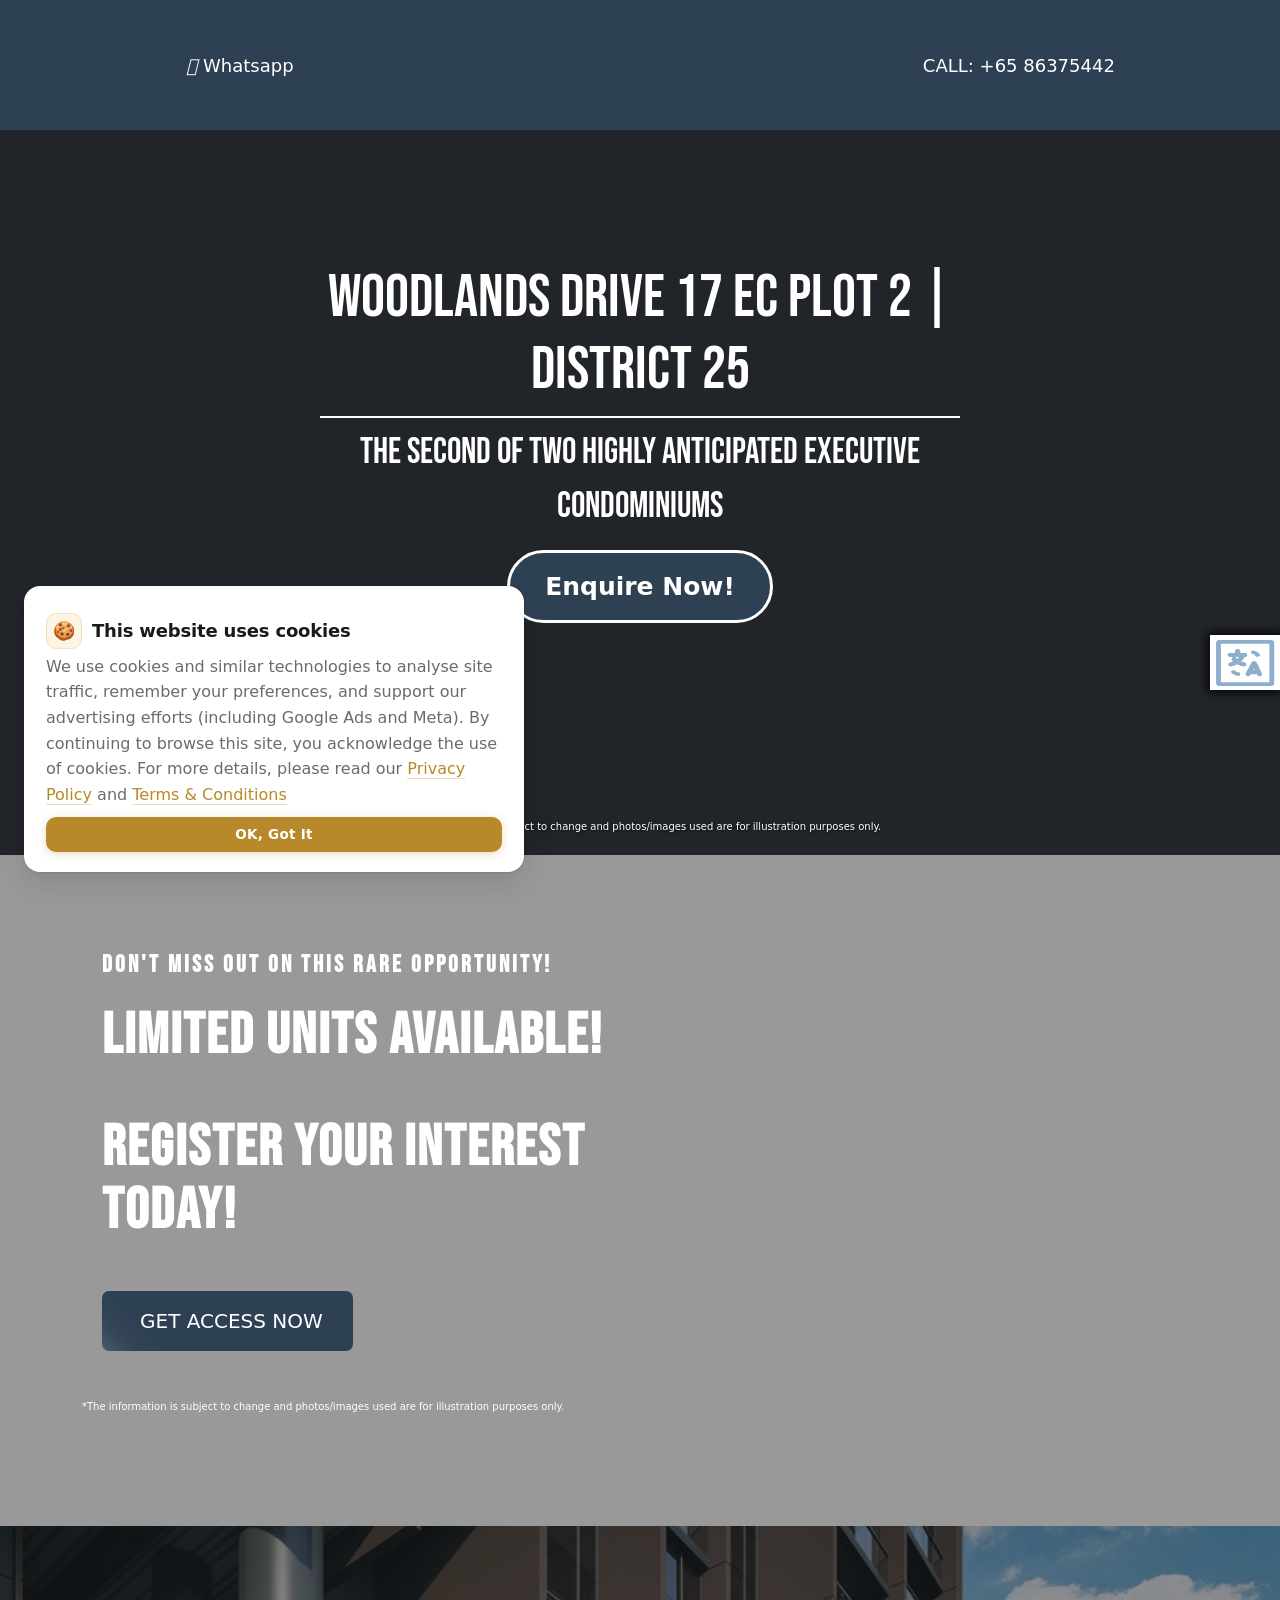
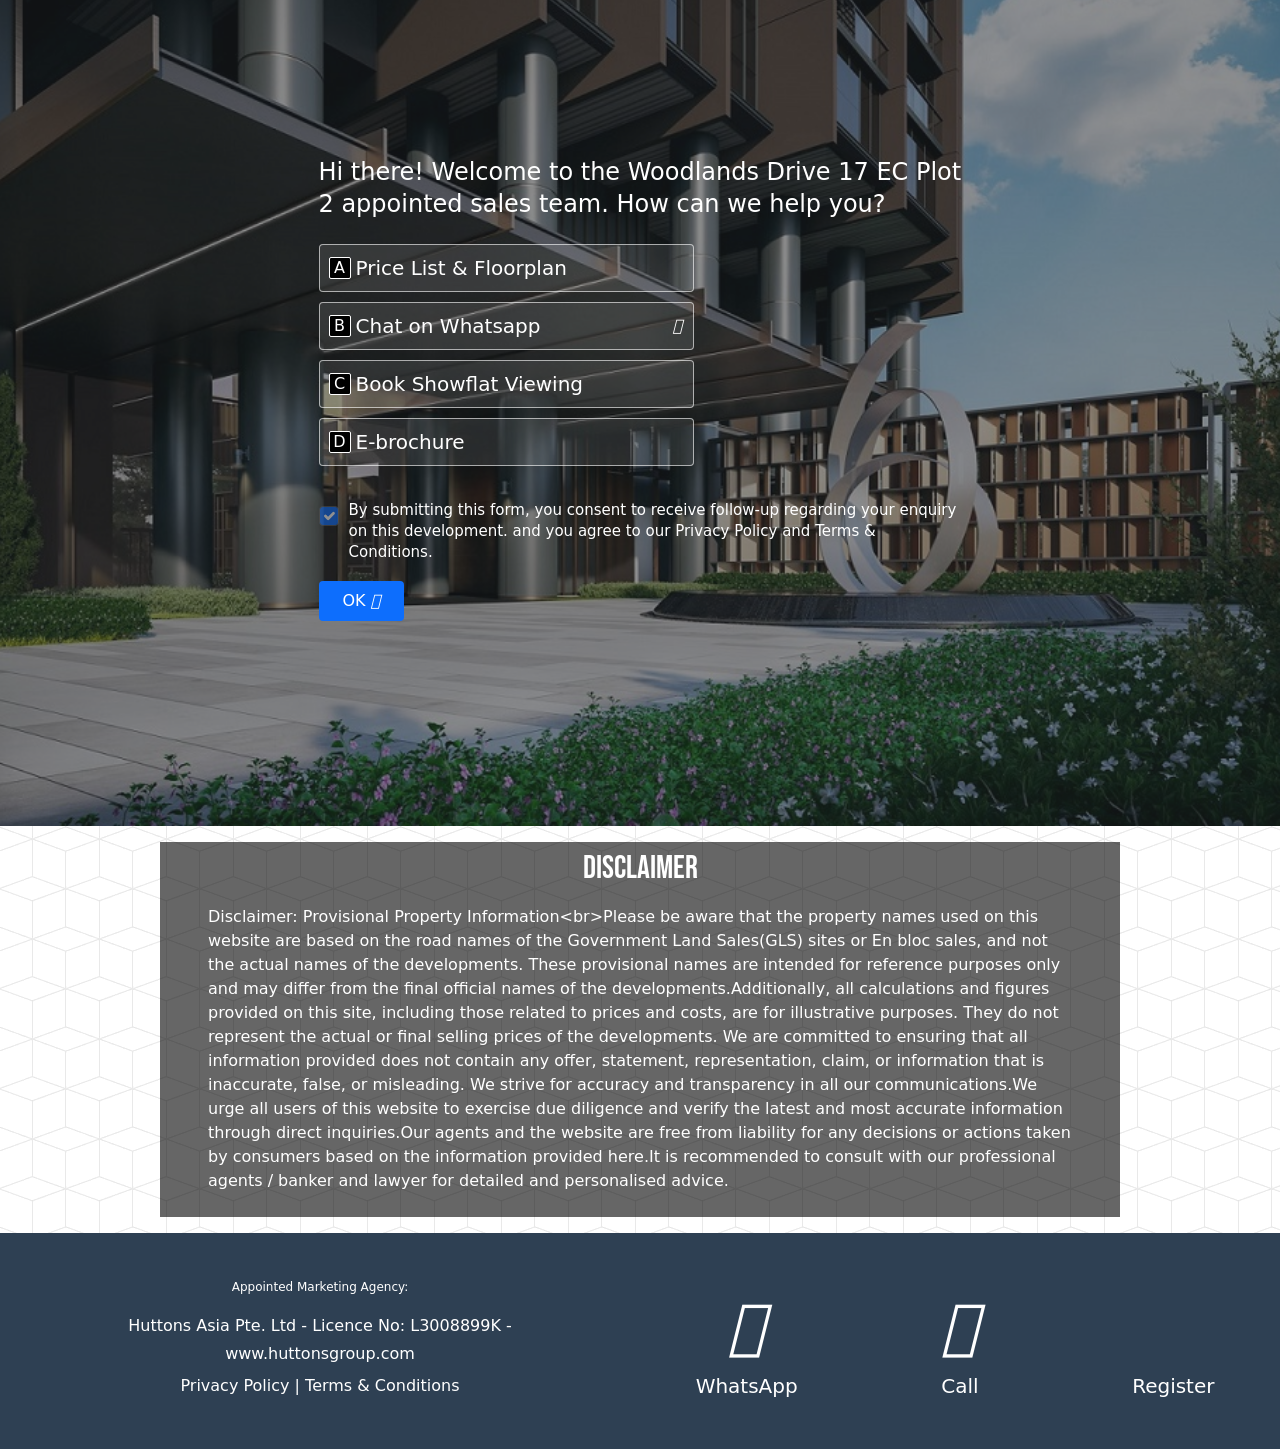
==== commit faaf0dd0: "Update contact phone number to +6586375442" ====
--- a/index.html
+++ b/index.html
@@ -1602,7 +1602,7 @@
       },
       "contactPoint": {
         "@type": "ContactPoint",
-        "telephone": "+65 9455 5301",
+        "telephone": "+65 86375442",
         "contactType": "sales"
       },
       "sameAs": [
@@ -1660,13 +1660,13 @@
     <a href="index.html#main-content" class="skip-link">Skip to main content</a>
     <header class="headerr" style="background-color:#2E4053">
         <div class="headerr-items header-contact-btn bounce_animation animate__animated" style="background-color:#2E4053">
-            <a href="https://wa.me/+8637544201?text=Hi, I am interested to view Woodlands Drive 17 EC Plot 2 sales gallery. Thank you" target="_blank" rel="noopener noreferrer" style="color:#ffffff"><i class="fa-brands fa-whatsapp"></i> Whatsapp</a>
+            <a href="https://wa.me/+6586375442?text=Hi, I am interested to view Woodlands Drive 17 EC Plot 2 sales gallery. Thank you" target="_blank" rel="noopener noreferrer" style="color:#ffffff"><i class="fa-brands fa-whatsapp"></i> Whatsapp</a>
         </div>
         <div class="headerr-items">
             <img loading="lazy" src="https://rtdbookappointment.s3.ap-southeast-1.amazonaws.com/Bookappointment/Property/d33e8c09-7c32-4915-ab3e-2075d72702f4" alt="Website Image of the Woodlands Drive 17 EC Plot 2" style="max-height:100px !important;" onerror="this.src='../../Image/noimage.png'">
         </div>
         <div class="headerr-items header-contact-btn bounce_animation animate__animated" style="background-color:#2E4053">
-            <a href="tel:+65 9455 5301" target="_blank" rel="noopener noreferrer" style="color:#ffffff">CALL: +65 9455 5301</a>
+            <a href="tel:+65 86375442" target="_blank" rel="noopener noreferrer" style="color:#ffffff">CALL: +65 86375442</a>
         </div>
     </header>
 
@@ -1783,7 +1783,7 @@
 
 
 <form Id="QueryForm" action="https://woodlandsdrive17plot2admin.showflat.com.sg/Microsite/SubmitContactForm" autocomplete="off" class="default-form2" method="post" onsubmit="validateContactForm()"><input name="__RequestVerificationToken" type="hidden" value="MLjJXJyuJM4fGNNbSNua61u5_l8WeftPSKpwgmPpmwYCUHt21g_zGIChCjDusn6VbscJMnCa0ubmyft23UElDMYJ_rY1" /> <!-- Optional but recommended -->
-<input Id="HostUrl" id="HostUrl" name="HostUrl" type="hidden" value="woodlandsdrive17plot2admin.showflat.com.sg" /><input Id="webUrl" id="webUrl" name="webUrl" type="hidden" value="https://woodlandsdrive17plot2admin.showflat.com.sg/" /><input Id="PropertName" id="PropertyName" name="PropertyName" type="hidden" value="Woodlands Drive 17 EC Plot 2" /><input Id="WebsiteLogo" id="WebsiteLogo" name="WebsiteLogo" type="hidden" value="d33e8c09-7c32-4915-ab3e-2075d72702f4" /><input Id="ModelID" id="ModelID" name="ModelID" type="hidden" value="12011" /><input Id="AgentId" id="AgentID" name="AgentID" type="hidden" value="24300" /><input Id="AgentEmail" id="AgentEmail" name="AgentEmail" type="hidden" value="astonfoosw@gmail.com" /><input Id="checkUnitType" id="checkUnitType" name="checkUnitType" type="hidden" value="False" /><input Id="WhatsAppNumber" id="WhatsAppNumber" name="WhatsAppNumber" type="hidden" value="+8637544201" /><input Id="checkUnitType" id="checkUnitType" name="checkUnitType" type="hidden" value="False" /><input Id="subject" class="form_subject field-color" id="subject" name="subject" type="hidden" value="2" />    <input type="hidden" name="LeadFormType" id="LeadFormType" value="ContactForm" />
+<input Id="HostUrl" id="HostUrl" name="HostUrl" type="hidden" value="woodlandsdrive17plot2admin.showflat.com.sg" /><input Id="webUrl" id="webUrl" name="webUrl" type="hidden" value="https://woodlandsdrive17plot2admin.showflat.com.sg/" /><input Id="PropertName" id="PropertyName" name="PropertyName" type="hidden" value="Woodlands Drive 17 EC Plot 2" /><input Id="WebsiteLogo" id="WebsiteLogo" name="WebsiteLogo" type="hidden" value="d33e8c09-7c32-4915-ab3e-2075d72702f4" /><input Id="ModelID" id="ModelID" name="ModelID" type="hidden" value="12011" /><input Id="AgentId" id="AgentID" name="AgentID" type="hidden" value="24300" /><input Id="AgentEmail" id="AgentEmail" name="AgentEmail" type="hidden" value="astonfoosw@gmail.com" /><input Id="checkUnitType" id="checkUnitType" name="checkUnitType" type="hidden" value="False" /><input Id="WhatsAppNumber" id="WhatsAppNumber" name="WhatsAppNumber" type="hidden" value="+6586375442" /><input Id="checkUnitType" id="checkUnitType" name="checkUnitType" type="hidden" value="False" /><input Id="subject" class="form_subject field-color" id="subject" name="subject" type="hidden" value="2" />    <input type="hidden" name="LeadFormType" id="LeadFormType" value="ContactForm" />
     <input type="hidden" class="form-control" id="GoogleCaptchaToken" name="GoogleCaptchaToken">
     <input type="hidden" id="fpVisitorId" name="FingerprintId" class="fpVisitorId" />
     <section class="position-relative contact" style="background-repeat: no-repeat; background-size: cover; background-position: center center; height: 100vh;z-index:0">
@@ -2424,7 +2424,7 @@
                                 </p>
                                 <div class="register-btn text-center my-5">
                                     <a href="index.html">
-                                        <i class="fa-solid fa-phone"></i> SHOWFLAT HOTLINE: +65 9455 5301
+                                        <i class="fa-solid fa-phone"></i> SHOWFLAT HOTLINE: +65 86375442
                                     </a>
                                 </div>
                             </div>
@@ -2495,11 +2495,11 @@
                 </div>
                 <div class="col-md-6 bg-dark">
                     <div class="row text-white text-center align-items-center">
-                        <a href="https://wa.me/+8637544201?text=Hi, I am interested to view Woodlands Drive 17 EC Plot 2 sales gallery. Thank you" target="_blank" rel="noopener noreferrer" class="col-4 footer-icon" style="background-color:#2E4053">
+                        <a href="https://wa.me/+6586375442?text=Hi, I am interested to view Woodlands Drive 17 EC Plot 2 sales gallery. Thank you" target="_blank" rel="noopener noreferrer" class="col-4 footer-icon" style="background-color:#2E4053">
                             <i class="fa-brands fa-whatsapp" style="color:#ffffff;"></i> <br>
                             <span style="color:#ffffff;">WhatsApp</span>
                         </a>
-                        <a href="tel:+8637544201" target="_blank" rel="noopener noreferrer" class="col-4 footer-icon" style="background-color:#2E4053">
+                        <a href="tel:+6586375442" target="_blank" rel="noopener noreferrer" class="col-4 footer-icon" style="background-color:#2E4053">
                             <i class="fa-solid fa-phone" style="color:#ffffff;"></i> <br>
                             <span style="color:#ffffff;">Call</span>
                         </a>
@@ -2518,11 +2518,11 @@
 
 
     <div class="sticky-footer">
-        <a href="https://wa.me/+8637544201?text=Hi, I am interested to view Woodlands Drive 17 EC Plot 2 sales gallery. Thank you" target="_blank" rel="noopener noreferrer" class="footer-icon">
+        <a href="https://wa.me/+6586375442?text=Hi, I am interested to view Woodlands Drive 17 EC Plot 2 sales gallery. Thank you" target="_blank" rel="noopener noreferrer" class="footer-icon">
             <i class="fa-brands fa-whatsapp"></i> <br>
             CHAT
         </a>
-        <a href="tel:+65 9455 5301" target="_blank" rel="noopener noreferrer" class="footer-icon">
+        <a href="tel:+65 86375442" target="_blank" rel="noopener noreferrer" class="footer-icon">
             <i class="fa-solid fa-phone"></i> <br>
             SHOWFLAT NUMBER
         </a>
@@ -2557,7 +2557,7 @@
                             <p>
                                 Authorized Agency: <b>Huttons Asia Pte Ltd</b> is the appointed agency authorised to advertise and transact sales on behalf of the developer. The appointed agent responsible for these activities is:<br />
                                 Agent Name: <b>Aston Foo Shi Wei</b><br>
-                                Contact: <b>+65 9455 5301</b><br>
+                                Contact: <b>+65 86375442</b><br>
                                 CEA Number: <b>R062349D</b><br>
                                 Agency Name: <b>Huttons Asia Pte Ltd</b>
                             </p>
@@ -2609,7 +2609,7 @@
                             <p>
                                 Authorized Agency: <b>Huttons Asia Pte Ltd</b><br />
                                 Agent Name: <b>Aston Foo Shi Wei</b><br>
-                                Contact: <b>+65 9455 5301</b><br>
+                                Contact: <b>+65 86375442</b><br>
                                 CEA Number: <b>R062349D</b><br>
                                 Agency Name: <b>Huttons Asia Pte Ltd</b>
                             </p>
@@ -2649,7 +2649,7 @@
                             <p>
                                 Authorized Agency: Huttons Asia Pte Ltd is the appointed agency authorised to advertise and transact sales on behalf of the developer. The appointed agent responsible for these activities is:<br />
                                 Agent Name: <b>Aston Foo Shi Wei</b><br>
-                                Contact: <b>+65 9455 5301</b><br>
+                                Contact: <b>+65 86375442</b><br>
                                 CEA Number: <b>R062349D</b><br>
                                 Agency Name: <b>Huttons Asia Pte Ltd</b>
                             </p>
@@ -2701,7 +2701,7 @@
                             <p>
                                 Authorized Agency: Huttons Asia Pte Ltd<br />
                                 Agent Name: <b>Aston Foo Shi Wei</b><br>
-                                Contact: <b>+65 9455 5301</b><br>
+                                Contact: <b>+65 86375442</b><br>
                                 CEA Number: <b>R062349D</b><br>
                                 Agency Name: <b>Huttons Asia Pte Ltd</b>
                             </p>
@@ -3206,7 +3206,7 @@
             url: "/Home/PrivacyPolicyPage",
             data: {
                 url: weburl,
-                whatsapp: WhatsAppNumber,
+                whatsapp:86375442WhatsAppNumber,
                 websiteLogo: websiteLogo,
                 propertyName: 'Woodlands Drive 17 EC Plot 2'
             },
